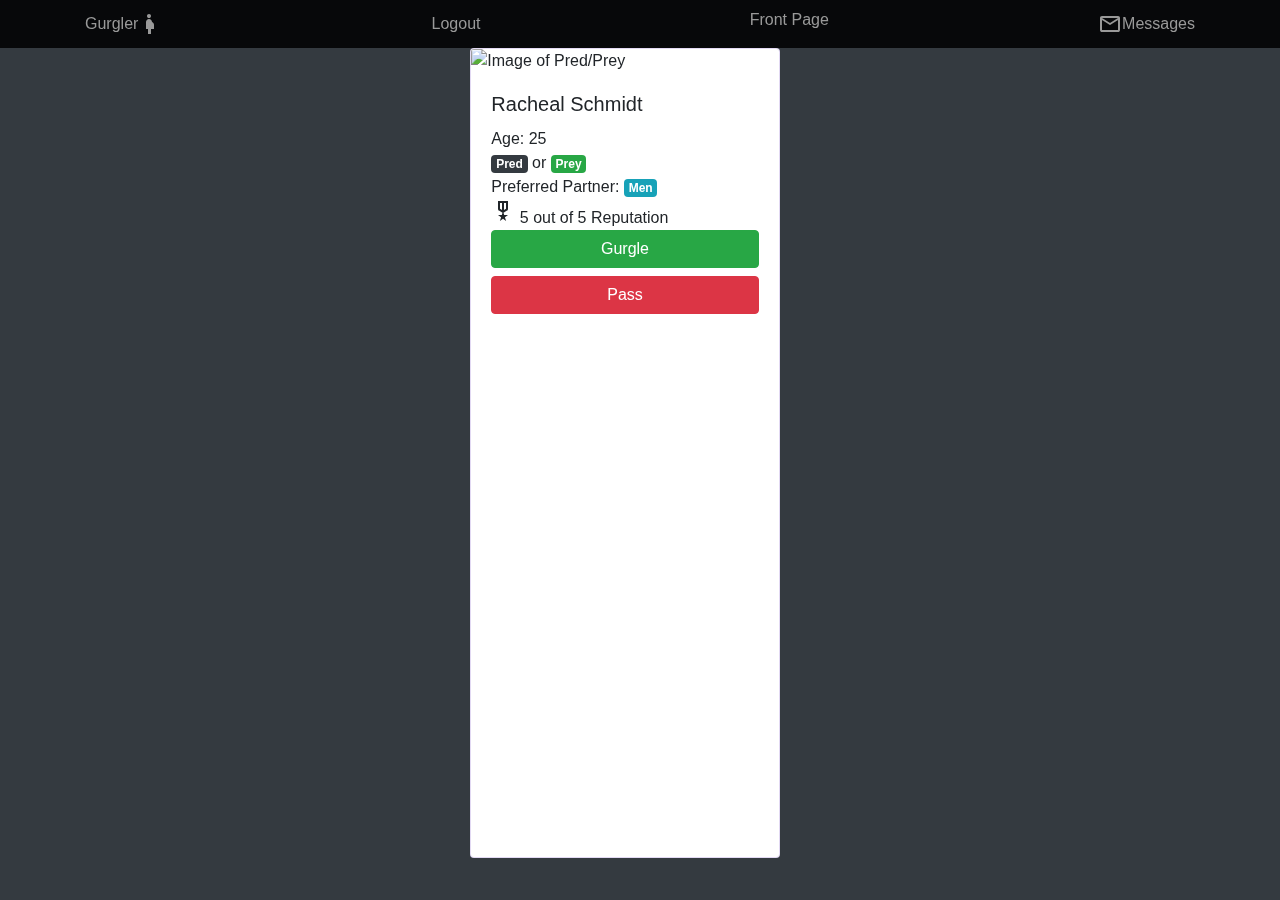
==== home.html @ 270fd13c "Add files via upload" ====
<!doctype html>
<html lang="en">
  <head>
    <meta charset="utf-8">
    <meta name="viewport" content="width=device-width, initial-scale=1, shrink-to-fit=no">
    <meta name="description" content="">
    <meta name="author" content="Gurgler Inc">

    <title>Gurgler</title>
    <link href="https://cdn.jsdelivr.net/npm/bootstrap@5.3.2/dist/css/bootstrap.min.css" rel="stylesheet" integrity="sha384-T3c6CoIi6uLrA9TneNEoa7RxnatzjcDSCmG1MXxSR1GAsXEV/Dwwykc2MPK8M2HN" crossorigin="anonymous">
    <script src="https://cdn.jsdelivr.net/npm/bootstrap@5.3.2/dist/js/bootstrap.bundle.min.js" integrity="sha384-C6RzsynM9kWDrMNeT87bh95OGNyZPhcTNXj1NW7RuBCsyN/o0jlpcV8Qyq46cDfL" crossorigin="anonymous"></script>
    <link rel="stylesheet" href="https://fonts.googleapis.com/css2?family=Material+Symbols+Outlined:opsz,wght,FILL,GRAD@24,400,0,0" />
    <link rel="stylesheet" href="home.css">
    <!-- Custom styles for this template -->
    <link href="product.css" rel="stylesheet">
    <link href="main.css" rel="stylesheet">
    <script src="people.js"></script>
    <script defer src="home.js"></script>
  </head>
  <svg xmlns="http://www.w3.org/2000/svg" class="d-none">
    <symbol id="bootstrap" viewBox="0 0 118 94">
      <title>Bootstrap</title>
      <path fill-rule="evenodd" clip-rule="evenodd" d="M24.509 0c-6.733 0-11.715 5.893-11.492 12.284.214 6.14-.064 14.092-2.066 20.577C8.943 39.365 5.547 43.485 0 44.014v5.972c5.547.529 8.943 4.649 10.951 11.153 2.002 6.485 2.28 14.437 2.066 20.577C12.794 88.106 17.776 94 24.51 94H93.5c6.733 0 11.714-5.893 11.491-12.284-.214-6.14.064-14.092 2.066-20.577 2.009-6.504 5.396-10.624 10.943-11.153v-5.972c-5.547-.529-8.934-4.649-10.943-11.153-2.002-6.484-2.28-14.437-2.066-20.577C105.214 5.894 100.233 0 93.5 0H24.508zM80 57.863C80 66.663 73.436 72 62.543 72H44a2 2 0 01-2-2V24a2 2 0 012-2h18.437c9.083 0 15.044 4.92 15.044 12.474 0 5.302-4.01 10.049-9.119 10.88v.277C75.317 46.394 80 51.21 80 57.863zM60.521 28.34H49.948v14.934h8.905c6.884 0 10.68-2.772 10.68-7.727 0-4.643-3.264-7.207-9.012-7.207zM49.948 49.2v16.458H60.91c7.167 0 10.964-2.876 10.964-8.281 0-5.406-3.903-8.178-11.425-8.178H49.948z"></path>
    </symbol>
    <symbol id="home" viewBox="0 0 16 16">
      <path d="M8.354 1.146a.5.5 0 0 0-.708 0l-6 6A.5.5 0 0 0 1.5 7.5v7a.5.5 0 0 0 .5.5h4.5a.5.5 0 0 0 .5-.5v-4h2v4a.5.5 0 0 0 .5.5H14a.5.5 0 0 0 .5-.5v-7a.5.5 0 0 0-.146-.354L13 5.793V2.5a.5.5 0 0 0-.5-.5h-1a.5.5 0 0 0-.5.5v1.293L8.354 1.146zM2.5 14V7.707l5.5-5.5 5.5 5.5V14H10v-4a.5.5 0 0 0-.5-.5h-3a.5.5 0 0 0-.5.5v4H2.5z"></path>
    </symbol>
    <symbol id="speedometer2" viewBox="0 0 16 16">
      <path d="M8 4a.5.5 0 0 1 .5.5V6a.5.5 0 0 1-1 0V4.5A.5.5 0 0 1 8 4zM3.732 5.732a.5.5 0 0 1 .707 0l.915.914a.5.5 0 1 1-.708.708l-.914-.915a.5.5 0 0 1 0-.707zM2 10a.5.5 0 0 1 .5-.5h1.586a.5.5 0 0 1 0 1H2.5A.5.5 0 0 1 2 10zm9.5 0a.5.5 0 0 1 .5-.5h1.5a.5.5 0 0 1 0 1H12a.5.5 0 0 1-.5-.5zm.754-4.246a.389.389 0 0 0-.527-.02L7.547 9.31a.91.91 0 1 0 1.302 1.258l3.434-4.297a.389.389 0 0 0-.029-.518z"></path>
      <path fill-rule="evenodd" d="M0 10a8 8 0 1 1 15.547 2.661c-.442 1.253-1.845 1.602-2.932 1.25C11.309 13.488 9.475 13 8 13c-1.474 0-3.31.488-4.615.911-1.087.352-2.49.003-2.932-1.25A7.988 7.988 0 0 1 0 10zm8-7a7 7 0 0 0-6.603 9.329c.203.575.923.876 1.68.63C4.397 12.533 6.358 12 8 12s3.604.532 4.923.96c.757.245 1.477-.056 1.68-.631A7 7 0 0 0 8 3z"></path>
    </symbol>
    <symbol id="table" viewBox="0 0 16 16">
      <path d="M0 2a2 2 0 0 1 2-2h12a2 2 0 0 1 2 2v12a2 2 0 0 1-2 2H2a2 2 0 0 1-2-2V2zm15 2h-4v3h4V4zm0 4h-4v3h4V8zm0 4h-4v3h3a1 1 0 0 0 1-1v-2zm-5 3v-3H6v3h4zm-5 0v-3H1v2a1 1 0 0 0 1 1h3zm-4-4h4V8H1v3zm0-4h4V4H1v3zm5-3v3h4V4H6zm4 4H6v3h4V8z"></path>
    </symbol>
    <symbol id="people-circle" viewBox="0 0 16 16">
      <path d="M11 6a3 3 0 1 1-6 0 3 3 0 0 1 6 0z"></path>
      <path fill-rule="evenodd" d="M0 8a8 8 0 1 1 16 0A8 8 0 0 1 0 8zm8-7a7 7 0 0 0-5.468 11.37C3.242 11.226 4.805 10 8 10s4.757 1.225 5.468 2.37A7 7 0 0 0 8 1z"></path>
    </symbol>
    <symbol id="grid" viewBox="0 0 16 16">
      <path d="M1 2.5A1.5 1.5 0 0 1 2.5 1h3A1.5 1.5 0 0 1 7 2.5v3A1.5 1.5 0 0 1 5.5 7h-3A1.5 1.5 0 0 1 1 5.5v-3zM2.5 2a.5.5 0 0 0-.5.5v3a.5.5 0 0 0 .5.5h3a.5.5 0 0 0 .5-.5v-3a.5.5 0 0 0-.5-.5h-3zm6.5.5A1.5 1.5 0 0 1 10.5 1h3A1.5 1.5 0 0 1 15 2.5v3A1.5 1.5 0 0 1 13.5 7h-3A1.5 1.5 0 0 1 9 5.5v-3zm1.5-.5a.5.5 0 0 0-.5.5v3a.5.5 0 0 0 .5.5h3a.5.5 0 0 0 .5-.5v-3a.5.5 0 0 0-.5-.5h-3zM1 10.5A1.5 1.5 0 0 1 2.5 9h3A1.5 1.5 0 0 1 7 10.5v3A1.5 1.5 0 0 1 5.5 15h-3A1.5 1.5 0 0 1 1 13.5v-3zm1.5-.5a.5.5 0 0 0-.5.5v3a.5.5 0 0 0 .5.5h3a.5.5 0 0 0 .5-.5v-3a.5.5 0 0 0-.5-.5h-3zm6.5.5A1.5 1.5 0 0 1 10.5 9h3a1.5 1.5 0 0 1 1.5 1.5v3a1.5 1.5 0 0 1-1.5 1.5h-3A1.5 1.5 0 0 1 9 13.5v-3zm1.5-.5a.5.5 0 0 0-.5.5v3a.5.5 0 0 0 .5.5h3a.5.5 0 0 0 .5-.5v-3a.5.5 0 0 0-.5-.5h-3z"></path>
    </symbol>
  </svg>
  <body class="bg-dark" style="margin: 0; height: 100%; width: 100%; overflow-x: hidden;">
    <nav class="site-header sticky-top py-1">
      <div class="container d-flex flex-row justify-content-between" style="width: 100vw;">
        <a class="text-decoration-none py-1 d-flex align-items-center" href="#" style="width: min-content;">
          Gurgler <span class="material-symbols-outlined">pregnancy</span>
        </a>
        <a class="py-2 d-none d-md-inline-block" href="login.html">Logout</a>
        <a class="py-1 d-none d-md-inline-block" href="index.html">Front Page</a>
        <a class="text-decoration-none py-2 d-flex align-items-center" href="messages.html" style="width: min-content;"><span class="material-symbols-outlined">mail</span> Messages</a>
      </div>
    </nav>

    <div class="d-lg-grid" style="height: max-content">
      <div class="row col-md col-lg">
        <div class="col bg-dark justify-content-center d-none d-md-block"></div>
        <div class="col container-fluid d-flex justify-content-center">
          <div id="mainCard" class="card" style="width: 80%; height: 90vh;">
              <img id="image" src="https://media.istockphoto.com/id/483749470/photo/pregnant-woman-with-insomnia.jpg?s=612x612&w=0&k=20&c=2-FTlB62qfLJif8S9AsD8y-8cv0eo_nYa_rXqhDk6YU=" class="card-img-top" alt="Image of Pred/Prey">
              <div class="card-body">
                <h5 class="card-title" id="name">Racheal Schmidt</h5>
                <p class="m-0 card-text align-items-center" id="age">Age: 25</p>
                <p class="m-0" id="PredvsPrey"><span class="badge bg-gradient bg-dark border-1 border-dark-subtle">Pred</span> or <span class="badge bg-gradient bg-success border-1 border-black">Prey</span></p>
                <p class="m-0" id="prefferedPartner">Preferred Partner: <span class="badge bg-gradient bg-info border-1 border-black">Men</span></p>
                <p class="m-0" id="Reputation"><span class="material-symbols-outlined">military_tech</span> 5 out of 5 Reputation</p>
                
                <div class="d-flex flex-column">
                  <button id="gurgle" class="btn btn-success mb-2">Gurgle</button>
                  <button id="pass" class="btn btn-danger">Pass</button>
                </div>
              </div>
            </div>
      </div>
      <div class="col bg-dark justify-content-center d-none d-md-block"></div>
      </div>
      </div>
</body>
<script>
</script>
</html>
---- home.css ----
body {
    width: 100vw;
    height: 100vh;
    overflow-x: hidden;
    overflow-y: hidden;
}
.animated{
    z-index: 100;
    position: relative;
    animation-name: swipeLeft;
    animation-duration: 500ms;
    animation-timing-function: ease-in-out;
    animation-fill-mode: forwards;
}

@keyframes swipeLeft {
    0% {left: 0%; top: 0%; opacity: 1;}
    100% {left: 100%; top: 100%; opacity: 0;}
}

@keyframes swipeRight {
    0% {right: 0%; top: 0%; opacity: 1;}
    100% {right: 100%; top: 100%; opacity: 0;}
}

.animatedPass{
    z-index: 100;
    position: relative;
    animation-name: swipeRight;
    animation-duration: 2000ms;
    animation-timing-function: ease-in-out;
    animation-fill-mode: forwards;
}
---- product.css ----
.container {
    max-width: 960px;
  }
  
  /*
   * Custom translucent site header
   */
  
  .site-header {
    background-color: rgba(0, 0, 0, .85);
    -webkit-backdrop-filter: saturate(180%) blur(20px);
    backdrop-filter: saturate(180%) blur(20px);
  }
  .site-header a {
    color: #999;
    transition: ease-in-out color .15s;
  }
  .site-header a:hover {
    color: #fff;
    text-decoration: none;
  }
  
  /*
   * Dummy devices (replace them with your own or something else entirely!)
   */
  
  .product-device {
    position: absolute;
    right: 10%;
    bottom: -30%;
    width: 300px;
    height: 540px;
    background-color: #333;
    border-radius: 21px;
    -webkit-transform: rotate(30deg);
    transform: rotate(30deg);
  }
  
  .product-device::before {
    position: absolute;
    top: 10%;
    right: 10px;
    bottom: 10%;
    left: 10px;
    content: "";
    background-color: rgba(255, 255, 255, .1);
    border-radius: 5px;
  }
  
  .product-device-2 {
    top: -25%;
    right: auto;
    bottom: 0;
    left: 5%;
    background-color: #e5e5e5;
  }
  
  
  /*
   * Extra utilities
   */
  
  .border-top { border-top: 1px solid #e5e5e5; }
  .border-bottom { border-bottom: 1px solid #e5e5e5; }
  
  .box-shadow { box-shadow: 0 .25rem .75rem rgba(0, 0, 0, .05); }
  
  .flex-equal > * {
    -ms-flex: 1;
    -webkit-box-flex: 1;
    flex: 1;
  }
  @media (min-width: 768px) {
    .flex-md-equal > * {
      -ms-flex: 1;
      -webkit-box-flex: 1;
      flex: 1;
    }
  }
  
  .overflow-hidden { overflow: hidden; }
---- main.css ----
@media print {*,*::before,*::after {text-shadow: none !important;box-shadow: none !important; }a,a:visited {text-decoration: underline; }abbr[title]::after {content: " (" attr(title) ")"; }pre {white-space: pre-wrap !important; }pre,blockquote {border: 1px solid #999;page-break-inside: avoid; }thead {display: table-header-group; }tr,img {page-break-inside: avoid; }p,h2,h3 {orphans: 3;widows: 3; }h2,h3 {page-break-after: avoid; }.navbar {display: none; }.badge {border: 1px solid #000; }.table {border-collapse: collapse !important; }.table td,.table th {background-color: #fff !important; }.table-bordered th,.table-bordered td {border: 1px solid #ddd !important; } }html {box-sizing: border-box;font-family: sans-serif;line-height: 1.15;-webkit-text-size-adjust: 100%;-ms-text-size-adjust: 100%;-ms-overflow-style: scrollbar;-webkit-tap-highlight-color: transparent; }*,*::before,*::after {box-sizing: inherit; }@-ms-viewport {width: device-width; }article, aside, dialog, figcaption, figure, footer, header, hgroup, main, nav, section {display: block; }body {margin: 0;font-family: -apple-system, BlinkMacSystemFont, "Segoe UI", Roboto, "Helvetica Neue", Arial, sans-serif;font-size: 1rem;font-weight: normal;line-height: 1.5;color: #212529;background-color: rgba(111, 66, 193, 0.05); }[tabindex="-1"]:focus {outline: none !important; }hr {box-sizing: content-box;height: 0;overflow: visible; }h1, h2, h3, h4, h5, h6 {margin-top: 0;margin-bottom: .5rem; }p {margin-top: 0;margin-bottom: 1rem; }abbr[title],abbr[data-original-title] {text-decoration: underline;text-decoration: underline dotted;cursor: help;border-bottom: 0; }address {margin-bottom: 1rem;font-style: normal;line-height: inherit; }ol,ul,dl {margin-top: 0;margin-bottom: 1rem; }ol ol,ul ul,ol ul,ul ol {margin-bottom: 0; }dt {font-weight: bold; }dd {margin-bottom: .5rem;margin-left: 0; }blockquote {margin: 0 0 1rem; }dfn {font-style: italic; }b,strong {font-weight: bolder; }small {font-size: 80%; }sub,sup {position: relative;font-size: 75%;line-height: 0;vertical-align: baseline; }sub {bottom: -.25em; }sup {top: -.5em; }a {color: #960ceb;text-decoration: none;background-color: transparent;-webkit-text-decoration-skip: objects; }a:hover {color: #6808a2;text-decoration: underline; }a:not([href]):not([tabindex]) {color: inherit;text-decoration: none; }a:not([href]):not([tabindex]):focus, a:not([href]):not([tabindex]):hover {color: inherit;text-decoration: none; }a:not([href]):not([tabindex]):focus {outline: 0; }pre,code,kbd,samp {font-family: monospace, monospace;font-size: 1em; }pre {margin-top: 0;margin-bottom: 1rem;overflow: auto; }figure {margin: 0 0 1rem; }img {vertical-align: middle;border-style: none; }svg:not(:root) {overflow: hidden; }a,area,button,[role="button"],input,label,select,summary,textarea {touch-action: manipulation; }table {border-collapse: collapse; }caption {padding-top: 0.75rem;padding-bottom: 0.75rem;color: #868e96;text-align: left;caption-side: bottom; }th {text-align: left; }label {display: inline-block;margin-bottom: .5rem; }button:focus {outline: 1px dotted;outline: 5px auto -webkit-focus-ring-color; }input,button,select,optgroup,textarea {margin: 0;font-family: inherit;font-size: inherit;line-height: inherit; }button,input {overflow: visible; }button,select {text-transform: none; }button,html [type="button"],[type="reset"],[type="submit"] {-webkit-appearance: button; }button::-moz-focus-inner,[type="button"]::-moz-focus-inner,[type="reset"]::-moz-focus-inner,[type="submit"]::-moz-focus-inner {padding: 0;border-style: none; }input[type="radio"],input[type="checkbox"] {box-sizing: border-box;padding: 0; }input[type="date"],input[type="time"],input[type="datetime-local"],input[type="month"] {-webkit-appearance: listbox; }textarea {overflow: auto;resize: vertical; }fieldset {min-width: 0;padding: 0;margin: 0;border: 0; }legend {display: block;width: 100%;max-width: 100%;padding: 0;margin-bottom: .5rem;font-size: 1.5rem;line-height: inherit;color: inherit;white-space: normal; }progress {vertical-align: baseline; }[type="number"]::-webkit-inner-spin-button,[type="number"]::-webkit-outer-spin-button {height: auto; }[type="search"] {outline-offset: -2px;-webkit-appearance: none; }[type="search"]::-webkit-search-cancel-button,[type="search"]::-webkit-search-decoration {-webkit-appearance: none; }::-webkit-file-upload-button {font: inherit;-webkit-appearance: button; }output {display: inline-block; }summary {display: list-item; }template {display: none; }[hidden] {display: none !important; }h1, h2, h3, h4, h5, h6,.h1, .h2, .h3, .h4, .h5, .h6 {margin-bottom: 0.5rem;font-family: inherit;font-weight: 500;line-height: 1.1;color: inherit; }h1, .h1 {font-size: 2.5rem; }h2, .h2 {font-size: 2rem; }h3, .h3 {font-size: 1.75rem; }h4, .h4 {font-size: 1.5rem; }h5, .h5 {font-size: 1.25rem; }h6, .h6 {font-size: 1rem; }.lead {font-size: 1.25rem;font-weight: 300; }.display-1 {font-size: 6rem;font-weight: 300;line-height: 1.1; }.display-2 {font-size: 5.5rem;font-weight: 300;line-height: 1.1; }.display-3 {font-size: 4.5rem;font-weight: 300;line-height: 1.1; }.display-4 {font-size: 3.5rem;font-weight: 300;line-height: 1.1; }hr {margin-top: 1rem;margin-bottom: 1rem;border: 0;border-top: 1px solid rgba(0, 0, 0, 0.1); }small,.small {font-size: 80%;font-weight: normal; }mark,.mark {padding: 0.2em;background-color: #fcf8e3; }.list-unstyled {padding-left: 0;list-style: none; }.list-inline {padding-left: 0;list-style: none; }.list-inline-item {display: inline-block; }.list-inline-item:not(:last-child) {margin-right: 5px; }.initialism {font-size: 90%;text-transform: uppercase; }.blockquote {margin-bottom: 1rem;font-size: 1.25rem; }.blockquote-footer {display: block;font-size: 80%;color: #868e96; }.blockquote-footer::before {content: "\2014 \00A0"; }.img-fluid {max-width: 100%;height: auto; }.img-thumbnail {padding: 0.25rem;background-color: rgba(111, 66, 193, 0.05);border: 1px solid #ddd;border-radius: 0.25rem;transition: all 0.2s ease-in-out;max-width: 100%;height: auto; }.figure {display: inline-block; }.figure-img {margin-bottom: 0.5rem;line-height: 1; }.figure-caption {font-size: 90%;color: #868e96; }code,kbd,pre,samp {font-family: Menlo, Monaco, Consolas, "Liberation Mono", "Courier New", monospace; }code {padding: 0.2rem 0.4rem;font-size: 90%;color: #bd4147;background-color: #f8f9fa;border-radius: 0.25rem; }a > code {padding: 0;color: inherit;background-color: inherit; }kbd {padding: 0.2rem 0.4rem;font-size: 90%;color: #fff;background-color: #212529;border-radius: 0.2rem; }kbd kbd {padding: 0;font-size: 100%;font-weight: bold; }pre {display: block;margin-top: 0;margin-bottom: 1rem;font-size: 90%;color: #212529; }pre code {padding: 0;font-size: inherit;color: inherit;background-color: transparent;border-radius: 0; }.pre-scrollable {max-height: 340px;overflow-y: scroll; }.container {margin-right: auto;margin-left: auto;padding-right: 15px;padding-left: 15px;width: 100%; }@media (min-width: 576px) {.container {max-width: 540px; } }@media (min-width: 768px) {.container {max-width: 720px; } }@media (min-width: 992px) {.container {max-width: 960px; } }@media (min-width: 1200px) {.container {max-width: 1140px; } }.container-fluid {width: 100%;margin-right: auto;margin-left: auto;padding-right: 15px;padding-left: 15px;width: 100%; }.row {display: flex;flex-wrap: wrap;margin-right: -15px;margin-left: -15px; }.no-gutters {margin-right: 0;margin-left: 0; }.no-gutters > .col,.no-gutters > [class*="col-"] {padding-right: 0;padding-left: 0; }.col-1, .col-2, .col-3, .col-4, .col-5, .col-6, .col-7, .col-8, .col-9, .col-10, .col-11, .col-12, .col,.col-auto, .col-sm-1, .col-sm-2, .col-sm-3, .col-sm-4, .col-sm-5, .col-sm-6, .col-sm-7, .col-sm-8, .col-sm-9, .col-sm-10, .col-sm-11, .col-sm-12, .col-sm,.col-sm-auto, .col-md-1, .col-md-2, .col-md-3, .col-md-4, .col-md-5, .col-md-6, .col-md-7, .col-md-8, .col-md-9, .col-md-10, .col-md-11, .col-md-12, .col-md,.col-md-auto, .col-lg-1, .col-lg-2, .col-lg-3, .col-lg-4, .col-lg-5, .col-lg-6, .col-lg-7, .col-lg-8, .col-lg-9, .col-lg-10, .col-lg-11, .col-lg-12, .col-lg,.col-lg-auto, .col-xl-1, .col-xl-2, .col-xl-3, .col-xl-4, .col-xl-5, .col-xl-6, .col-xl-7, .col-xl-8, .col-xl-9, .col-xl-10, .col-xl-11, .col-xl-12, .col-xl,.col-xl-auto {position: relative;width: 100%;min-height: 1px;padding-right: 15px;padding-left: 15px; }.col {flex-basis: 0;flex-grow: 1;max-width: 100%; }.col-auto {flex: 0 0 auto;width: auto;max-width: none; }.col-1 {flex: 0 0 8.33333%;max-width: 8.33333%; }.col-2 {flex: 0 0 16.66667%;max-width: 16.66667%; }.col-3 {flex: 0 0 25%;max-width: 25%; }.col-4 {flex: 0 0 33.33333%;max-width: 33.33333%; }.col-5 {flex: 0 0 41.66667%;max-width: 41.66667%; }.col-6 {flex: 0 0 50%;max-width: 50%; }.col-7 {flex: 0 0 58.33333%;max-width: 58.33333%; }.col-8 {flex: 0 0 66.66667%;max-width: 66.66667%; }.col-9 {flex: 0 0 75%;max-width: 75%; }.col-10 {flex: 0 0 83.33333%;max-width: 83.33333%; }.col-11 {flex: 0 0 91.66667%;max-width: 91.66667%; }.col-12 {flex: 0 0 100%;max-width: 100%; }.order-1 {order: 1; }.order-2 {order: 2; }.order-3 {order: 3; }.order-4 {order: 4; }.order-5 {order: 5; }.order-6 {order: 6; }.order-7 {order: 7; }.order-8 {order: 8; }.order-9 {order: 9; }.order-10 {order: 10; }.order-11 {order: 11; }.order-12 {order: 12; }@media (min-width: 576px) {.col-sm {flex-basis: 0;flex-grow: 1;max-width: 100%; }.col-sm-auto {flex: 0 0 auto;width: auto;max-width: none; }.col-sm-1 {flex: 0 0 8.33333%;max-width: 8.33333%; }.col-sm-2 {flex: 0 0 16.66667%;max-width: 16.66667%; }.col-sm-3 {flex: 0 0 25%;max-width: 25%; }.col-sm-4 {flex: 0 0 33.33333%;max-width: 33.33333%; }.col-sm-5 {flex: 0 0 41.66667%;max-width: 41.66667%; }.col-sm-6 {flex: 0 0 50%;max-width: 50%; }.col-sm-7 {flex: 0 0 58.33333%;max-width: 58.33333%; }.col-sm-8 {flex: 0 0 66.66667%;max-width: 66.66667%; }.col-sm-9 {flex: 0 0 75%;max-width: 75%; }.col-sm-10 {flex: 0 0 83.33333%;max-width: 83.33333%; }.col-sm-11 {flex: 0 0 91.66667%;max-width: 91.66667%; }.col-sm-12 {flex: 0 0 100%;max-width: 100%; }.order-sm-1 {order: 1; }.order-sm-2 {order: 2; }.order-sm-3 {order: 3; }.order-sm-4 {order: 4; }.order-sm-5 {order: 5; }.order-sm-6 {order: 6; }.order-sm-7 {order: 7; }.order-sm-8 {order: 8; }.order-sm-9 {order: 9; }.order-sm-10 {order: 10; }.order-sm-11 {order: 11; }.order-sm-12 {order: 12; } }@media (min-width: 768px) {.col-md {flex-basis: 0;flex-grow: 1;max-width: 100%; }.col-md-auto {flex: 0 0 auto;width: auto;max-width: none; }.col-md-1 {flex: 0 0 8.33333%;max-width: 8.33333%; }.col-md-2 {flex: 0 0 16.66667%;max-width: 16.66667%; }.col-md-3 {flex: 0 0 25%;max-width: 25%; }.col-md-4 {flex: 0 0 33.33333%;max-width: 33.33333%; }.col-md-5 {flex: 0 0 41.66667%;max-width: 41.66667%; }.col-md-6 {flex: 0 0 50%;max-width: 50%; }.col-md-7 {flex: 0 0 58.33333%;max-width: 58.33333%; }.col-md-8 {flex: 0 0 66.66667%;max-width: 66.66667%; }.col-md-9 {flex: 0 0 75%;max-width: 75%; }.col-md-10 {flex: 0 0 83.33333%;max-width: 83.33333%; }.col-md-11 {flex: 0 0 91.66667%;max-width: 91.66667%; }.col-md-12 {flex: 0 0 100%;max-width: 100%; }.order-md-1 {order: 1; }.order-md-2 {order: 2; }.order-md-3 {order: 3; }.order-md-4 {order: 4; }.order-md-5 {order: 5; }.order-md-6 {order: 6; }.order-md-7 {order: 7; }.order-md-8 {order: 8; }.order-md-9 {order: 9; }.order-md-10 {order: 10; }.order-md-11 {order: 11; }.order-md-12 {order: 12; } }@media (min-width: 992px) {.col-lg {flex-basis: 0;flex-grow: 1;max-width: 100%; }.col-lg-auto {flex: 0 0 auto;width: auto;max-width: none; }.col-lg-1 {flex: 0 0 8.33333%;max-width: 8.33333%; }.col-lg-2 {flex: 0 0 16.66667%;max-width: 16.66667%; }.col-lg-3 {flex: 0 0 25%;max-width: 25%; }.col-lg-4 {flex: 0 0 33.33333%;max-width: 33.33333%; }.col-lg-5 {flex: 0 0 41.66667%;max-width: 41.66667%; }.col-lg-6 {flex: 0 0 50%;max-width: 50%; }.col-lg-7 {flex: 0 0 58.33333%;max-width: 58.33333%; }.col-lg-8 {flex: 0 0 66.66667%;max-width: 66.66667%; }.col-lg-9 {flex: 0 0 75%;max-width: 75%; }.col-lg-10 {flex: 0 0 83.33333%;max-width: 83.33333%; }.col-lg-11 {flex: 0 0 91.66667%;max-width: 91.66667%; }.col-lg-12 {flex: 0 0 100%;max-width: 100%; }.order-lg-1 {order: 1; }.order-lg-2 {order: 2; }.order-lg-3 {order: 3; }.order-lg-4 {order: 4; }.order-lg-5 {order: 5; }.order-lg-6 {order: 6; }.order-lg-7 {order: 7; }.order-lg-8 {order: 8; }.order-lg-9 {order: 9; }.order-lg-10 {order: 10; }.order-lg-11 {order: 11; }.order-lg-12 {order: 12; } }@media (min-width: 1200px) {.col-xl {flex-basis: 0;flex-grow: 1;max-width: 100%; }.col-xl-auto {flex: 0 0 auto;width: auto;max-width: none; }.col-xl-1 {flex: 0 0 8.33333%;max-width: 8.33333%; }.col-xl-2 {flex: 0 0 16.66667%;max-width: 16.66667%; }.col-xl-3 {flex: 0 0 25%;max-width: 25%; }.col-xl-4 {flex: 0 0 33.33333%;max-width: 33.33333%; }.col-xl-5 {flex: 0 0 41.66667%;max-width: 41.66667%; }.col-xl-6 {flex: 0 0 50%;max-width: 50%; }.col-xl-7 {flex: 0 0 58.33333%;max-width: 58.33333%; }.col-xl-8 {flex: 0 0 66.66667%;max-width: 66.66667%; }.col-xl-9 {flex: 0 0 75%;max-width: 75%; }.col-xl-10 {flex: 0 0 83.33333%;max-width: 83.33333%; }.col-xl-11 {flex: 0 0 91.66667%;max-width: 91.66667%; }.col-xl-12 {flex: 0 0 100%;max-width: 100%; }.order-xl-1 {order: 1; }.order-xl-2 {order: 2; }.order-xl-3 {order: 3; }.order-xl-4 {order: 4; }.order-xl-5 {order: 5; }.order-xl-6 {order: 6; }.order-xl-7 {order: 7; }.order-xl-8 {order: 8; }.order-xl-9 {order: 9; }.order-xl-10 {order: 10; }.order-xl-11 {order: 11; }.order-xl-12 {order: 12; } }.table {width: 100%;max-width: 100%;margin-bottom: 1rem;background-color: transparent; }.table th,.table td {padding: 0.75rem;vertical-align: top;border-top: 1px solid #e9ecef; }.table thead th {vertical-align: bottom;border-bottom: 2px solid #e9ecef; }.table tbody + tbody {border-top: 2px solid #e9ecef; }.table .table {background-color: rgba(111, 66, 193, 0.05); }.table-sm th,.table-sm td {padding: 0.3rem; }.table-bordered {border: 1px solid #e9ecef; }.table-bordered th,.table-bordered td {border: 1px solid #e9ecef; }.table-bordered thead th,.table-bordered thead td {border-bottom-width: 2px; }.table-striped tbody tr:nth-of-type(odd) {background-color: rgba(0, 0, 0, 0.05); }.table-hover tbody tr:hover {background-color: rgba(0, 0, 0, 0.075); }.table-primary,.table-primary > th,.table-primary > td {background-color: #f5e7fd; }.table-hover .table-primary:hover {background-color: #ebcffb; }.table-hover .table-primary:hover > td,.table-hover .table-primary:hover > th {background-color: #ebcffb; }.table-secondary,.table-secondary > th,.table-secondary > td {background-color: #e6e7f6; }.table-hover .table-secondary:hover {background-color: #d3d5ef; }.table-hover .table-secondary:hover > td,.table-hover .table-secondary:hover > th {background-color: #d3d5ef; }.table-success,.table-success > th,.table-success > td {background-color: #eaf6ec; }.table-hover .table-success:hover {background-color: #d8eedc; }.table-hover .table-success:hover > td,.table-hover .table-success:hover > th {background-color: #d8eedc; }.table-info,.table-info > th,.table-info > td {background-color: #e8f6f8; }.table-hover .table-info:hover {background-color: #d4eef2; }.table-hover .table-info:hover > td,.table-hover .table-info:hover > th {background-color: #d4eef2; }.table-warning,.table-warning > th,.table-warning > td {background-color: #fff9e6; }.table-hover .table-warning:hover {background-color: #fff3cd; }.table-hover .table-warning:hover > td,.table-hover .table-warning:hover > th {background-color: #fff3cd; }.table-danger,.table-danger > th,.table-danger > td {background-color: #fcebec; }.table-hover .table-danger:hover {background-color: #f9d5d7; }.table-hover .table-danger:hover > td,.table-hover .table-danger:hover > th {background-color: #f9d5d7; }.table-light,.table-light > th,.table-light > td {background-color: #fefeff; }.table-hover .table-light:hover {background-color: #e5e5ff; }.table-hover .table-light:hover > td,.table-hover .table-light:hover > th {background-color: #e5e5ff; }.table-dark,.table-dark > th,.table-dark > td {background-color: #ebebec; }.table-hover .table-dark:hover {background-color: #dedee0; }.table-hover .table-dark:hover > td,.table-hover .table-dark:hover > th {background-color: #dedee0; }.table-active,.table-active > th,.table-active > td {background-color: rgba(0, 0, 0, 0.075); }.table-hover .table-active:hover {background-color: rgba(0, 0, 0, 0.075); }.table-hover .table-active:hover > td,.table-hover .table-active:hover > th {background-color: rgba(0, 0, 0, 0.075); }.thead-inverse th {color: rgba(111, 66, 193, 0.05);background-color: #212529; }.thead-default th {color: #495057;background-color: #e9ecef; }.table-inverse {color: rgba(111, 66, 193, 0.05);background-color: #212529; }.table-inverse th,.table-inverse td,.table-inverse thead th {border-color: #32383e; }.table-inverse.table-bordered {border: 0; }.table-inverse.table-striped tbody tr:nth-of-type(odd) {background-color: rgba(255, 255, 255, 0.05); }.table-inverse.table-hover tbody tr:hover {background-color: rgba(255, 255, 255, 0.075); }@media (max-width: 991px) {.table-responsive {display: block;width: 100%;overflow-x: auto;-ms-overflow-style: -ms-autohiding-scrollbar; }.table-responsive.table-bordered {border: 0; } }.form-control {display: block;width: 100%;padding: 0.5rem 0.75rem;font-size: 1rem;line-height: 1.25;color: #495057;background-color: #fff;background-image: none;background-clip: padding-box;border: 1px solid rgba(0, 0, 0, 0.15);border-radius: 0.25rem;transition: border-color ease-in-out 0.15s, box-shadow ease-in-out 0.15s; }.form-control::-ms-expand {background-color: transparent;border: 0; }.form-control:focus {color: #495057;background-color: #fff;border-color: #ca7ef8;outline: none; }.form-control::placeholder {color: #868e96;opacity: 1; }.form-control:disabled, .form-control[readonly] {background-color: #e9ecef;opacity: 1; }select.form-control:not([size]):not([multiple]) {height: calc(2.25rem + 2px); }select.form-control:focus::-ms-value {color: #495057;background-color: #fff; }.form-control-file,.form-control-range {display: block; }.col-form-label {padding-top: calc(0.5rem - 1px * 2);padding-bottom: calc(0.5rem - 1px * 2);margin-bottom: 0; }.col-form-label-lg {padding-top: calc(0.5rem - 1px * 2);padding-bottom: calc(0.5rem - 1px * 2);font-size: 1.25rem; }.col-form-label-sm {padding-top: calc(0.25rem - 1px * 2);padding-bottom: calc(0.25rem - 1px * 2);font-size: 0.875rem; }.col-form-legend {padding-top: 0.5rem;padding-bottom: 0.5rem;margin-bottom: 0;font-size: 1rem; }.form-control-plaintext {padding-top: 0.5rem;padding-bottom: 0.5rem;margin-bottom: 0;line-height: 1.25;border: solid transparent;border-width: 1px 0; }.form-control-plaintext.form-control-sm, .input-group-sm > .form-control-plaintext.form-control,.input-group-sm > .form-control-plaintext.input-group-addon,.input-group-sm > .input-group-btn > .form-control-plaintext.btn, .form-control-plaintext.form-control-lg, .input-group-lg > .form-control-plaintext.form-control,.input-group-lg > .form-control-plaintext.input-group-addon,.input-group-lg > .input-group-btn > .form-control-plaintext.btn {padding-right: 0;padding-left: 0; }.form-control-sm, .input-group-sm > .form-control,.input-group-sm > .input-group-addon,.input-group-sm > .input-group-btn > .btn {padding: 0.25rem 0.5rem;font-size: 0.875rem;line-height: 1.5;border-radius: 0.2rem; }select.form-control-sm:not([size]):not([multiple]), .input-group-sm > select.form-control:not([size]):not([multiple]),.input-group-sm > select.input-group-addon:not([size]):not([multiple]),.input-group-sm > .input-group-btn > select.btn:not([size]):not([multiple]) {height: calc(1.8125rem + 2px); }.form-control-lg, .input-group-lg > .form-control,.input-group-lg > .input-group-addon,.input-group-lg > .input-group-btn > .btn {padding: 0.5rem 1rem;font-size: 1.25rem;line-height: 1.5;border-radius: 0.3rem; }select.form-control-lg:not([size]):not([multiple]), .input-group-lg > select.form-control:not([size]):not([multiple]),.input-group-lg > select.input-group-addon:not([size]):not([multiple]),.input-group-lg > .input-group-btn > select.btn:not([size]):not([multiple]) {height: calc(2.3125rem + 2px); }.form-group {margin-bottom: 1rem; }.form-text {display: block;margin-top: 0.25rem; }.form-row {display: flex;flex-wrap: wrap;margin-right: -5px;margin-left: -5px; }.form-row > .col,.form-row > [class*="col-"] {padding-right: 5px;padding-left: 5px; }.form-check {position: relative;display: block;margin-bottom: 0.5rem; }.form-check.disabled .form-check-label {color: #868e96; }.form-check-label {padding-left: 1.25rem;margin-bottom: 0; }.form-check-input {position: absolute;margin-top: 0.25rem;margin-left: -1.25rem; }.form-check-input:only-child {position: static; }.form-check-inline {display: inline-block; }.form-check-inline .form-check-label {vertical-align: middle; }.form-check-inline + .form-check-inline {margin-left: 0.75rem; }.invalid-feedback {display: none;margin-top: .25rem;font-size: .875rem;color: #dc3545; }.invalid-tooltip {position: absolute;top: 100%;z-index: 5;display: none;width: 250px;padding: .5rem;margin-top: .1rem;font-size: .875rem;line-height: 1;color: #fff;background-color: rgba(220, 53, 69, 0.8);border-radius: .2rem; }.was-validated .form-control:valid, .form-control.is-valid, .was-validated.custom-select:valid,.custom-select.is-valid {border-color: #28a745; }.was-validated .form-control:valid:focus, .form-control.is-valid:focus, .was-validated.custom-select:valid:focus,.custom-select.is-valid:focus {box-shadow: 0 0 0 0.2rem rgba(40, 167, 69, 0.25); }.was-validated .form-control:valid ~ .invalid-feedback,.was-validated .form-control:valid ~ .invalid-tooltip, .form-control.is-valid ~ .invalid-feedback,.form-control.is-valid ~ .invalid-tooltip, .was-validated.custom-select:valid ~ .invalid-feedback,.was-validated.custom-select:valid ~ .invalid-tooltip,.custom-select.is-valid ~ .invalid-feedback,.custom-select.is-valid ~ .invalid-tooltip {display: block; }.was-validated .form-check-input:valid + .form-check-label, .form-check-input.is-valid + .form-check-label {color: #28a745; }.was-validated .custom-control-input:valid ~ .custom-control-indicator, .custom-control-input.is-valid ~ .custom-control-indicator {background-color: rgba(40, 167, 69, 0.25); }.was-validated .custom-control-input:valid ~ .custom-control-description, .custom-control-input.is-valid ~ .custom-control-description {color: #28a745; }.was-validated .custom-file-input:valid ~ .custom-file-control, .custom-file-input.is-valid ~ .custom-file-control {border-color: #28a745; }.was-validated .custom-file-input:valid ~ .custom-file-control::before, .custom-file-input.is-valid ~ .custom-file-control::before {border-color: inherit; }.was-validated .custom-file-input:valid:focus, .custom-file-input.is-valid:focus {box-shadow: 0 0 0 0.2rem rgba(40, 167, 69, 0.25); }.was-validated .form-control:invalid, .form-control.is-invalid, .was-validated.custom-select:invalid,.custom-select.is-invalid {border-color: #dc3545; }.was-validated .form-control:invalid:focus, .form-control.is-invalid:focus, .was-validated.custom-select:invalid:focus,.custom-select.is-invalid:focus {box-shadow: 0 0 0 0.2rem rgba(220, 53, 69, 0.25); }.was-validated .form-control:invalid ~ .invalid-feedback,.was-validated .form-control:invalid ~ .invalid-tooltip, .form-control.is-invalid ~ .invalid-feedback,.form-control.is-invalid ~ .invalid-tooltip, .was-validated.custom-select:invalid ~ .invalid-feedback,.was-validated.custom-select:invalid ~ .invalid-tooltip,.custom-select.is-invalid ~ .invalid-feedback,.custom-select.is-invalid ~ .invalid-tooltip {display: block; }.was-validated .form-check-input:invalid + .form-check-label, .form-check-input.is-invalid + .form-check-label {color: #dc3545; }.was-validated .custom-control-input:invalid ~ .custom-control-indicator, .custom-control-input.is-invalid ~ .custom-control-indicator {background-color: rgba(220, 53, 69, 0.25); }.was-validated .custom-control-input:invalid ~ .custom-control-description, .custom-control-input.is-invalid ~ .custom-control-description {color: #dc3545; }.was-validated .custom-file-input:invalid ~ .custom-file-control, .custom-file-input.is-invalid ~ .custom-file-control {border-color: #dc3545; }.was-validated .custom-file-input:invalid ~ .custom-file-control::before, .custom-file-input.is-invalid ~ .custom-file-control::before {border-color: inherit; }.was-validated .custom-file-input:invalid:focus, .custom-file-input.is-invalid:focus {box-shadow: 0 0 0 0.2rem rgba(220, 53, 69, 0.25); }.form-inline {display: flex;flex-flow: row wrap;align-items: center; }.form-inline .form-check {width: 100%; }@media (min-width: 576px) {.form-inline label {display: flex;align-items: center;justify-content: center;margin-bottom: 0; }.form-inline .form-group {display: flex;flex: 0 0 auto;flex-flow: row wrap;align-items: center;margin-bottom: 0; }.form-inline .form-control {display: inline-block;width: auto;vertical-align: middle; }.form-inline .form-control-plaintext {display: inline-block; }.form-inline .input-group {width: auto; }.form-inline .form-control-label {margin-bottom: 0;vertical-align: middle; }.form-inline .form-check {display: flex;align-items: center;justify-content: center;width: auto;margin-top: 0;margin-bottom: 0; }.form-inline .form-check-label {padding-left: 0; }.form-inline .form-check-input {position: relative;margin-top: 0;margin-right: 0.25rem;margin-left: 0; }.form-inline .custom-control {display: flex;align-items: center;justify-content: center;padding-left: 0; }.form-inline .custom-control-indicator {position: static;display: inline-block;margin-right: 0.25rem;vertical-align: text-bottom; }.form-inline .has-feedback .form-control-feedback {top: 0; } }.btn {display: inline-block;font-weight: normal;text-align: center;white-space: nowrap;vertical-align: middle;user-select: none;border: 1px solid transparent;padding: 0.5rem 0.75rem;font-size: 1rem;line-height: 1.25;border-radius: 0.25rem;transition: all 0.15s ease-in-out; }.btn:focus, .btn:hover {text-decoration: none; }.btn:focus, .btn.focus {outline: 0;box-shadow: 0 0 0 3px rgba(150, 12, 235, 0.25); }.btn.disabled, .btn:disabled {opacity: .65; }.btn:active, .btn.active {background-image: none; }a.btn.disabled,fieldset[disabled] a.btn {pointer-events: none; }.btn-primary {color: #fff;background-color: #960ceb;border-color: #960ceb; }.btn-primary:hover {color: #fff;background-color: #7f0ac7;border-color: #770aba; }.btn-primary:focus, .btn-primary.focus {box-shadow: 0 0 0 3px rgba(150, 12, 235, 0.5); }.btn-primary.disabled, .btn-primary:disabled {background-color: #960ceb;border-color: #960ceb; }.btn-primary:active, .btn-primary.active,.show > .btn-primary.dropdown-toggle {background-color: #7f0ac7;background-image: none;border-color: #770aba; }.btn-secondary {color: #fff;background-color: #0012a0;border-color: #0012a0; }.btn-secondary:hover {color: #fff;background-color: #000e7a;border-color: #000c6d; }.btn-secondary:focus, .btn-secondary.focus {box-shadow: 0 0 0 3px rgba(0, 18, 160, 0.5); }.btn-secondary.disabled, .btn-secondary:disabled {background-color: #0012a0;border-color: #0012a0; }.btn-secondary:active, .btn-secondary.active,.show > .btn-secondary.dropdown-toggle {background-color: #000e7a;background-image: none;border-color: #000c6d; }.btn-success {color: #fff;background-color: #28a745;border-color: #28a745; }.btn-success:hover {color: #fff;background-color: #218838;border-color: #1e7e34; }.btn-success:focus, .btn-success.focus {box-shadow: 0 0 0 3px rgba(40, 167, 69, 0.5); }.btn-success.disabled, .btn-success:disabled {background-color: #28a745;border-color: #28a745; }.btn-success:active, .btn-success.active,.show > .btn-success.dropdown-toggle {background-color: #218838;background-image: none;border-color: #1e7e34; }.btn-info {color: #fff;background-color: #17a2b8;border-color: #17a2b8; }.btn-info:hover {color: #fff;background-color: #138496;border-color: #117a8b; }.btn-info:focus, .btn-info.focus {box-shadow: 0 0 0 3px rgba(23, 162, 184, 0.5); }.btn-info.disabled, .btn-info:disabled {background-color: #17a2b8;border-color: #17a2b8; }.btn-info:active, .btn-info.active,.show > .btn-info.dropdown-toggle {background-color: #138496;background-image: none;border-color: #117a8b; }.btn-warning {color: #111;background-color: #ffc107;border-color: #ffc107; }.btn-warning:hover {color: #111;background-color: #e0a800;border-color: #d39e00; }.btn-warning:focus, .btn-warning.focus {box-shadow: 0 0 0 3px rgba(255, 193, 7, 0.5); }.btn-warning.disabled, .btn-warning:disabled {background-color: #ffc107;border-color: #ffc107; }.btn-warning:active, .btn-warning.active,.show > .btn-warning.dropdown-toggle {background-color: #e0a800;background-image: none;border-color: #d39e00; }.btn-danger {color: #fff;background-color: #dc3545;border-color: #dc3545; }.btn-danger:hover {color: #fff;background-color: #c82333;border-color: #bd2130; }.btn-danger:focus, .btn-danger.focus {box-shadow: 0 0 0 3px rgba(220, 53, 69, 0.5); }.btn-danger.disabled, .btn-danger:disabled {background-color: #dc3545;border-color: #dc3545; }.btn-danger:active, .btn-danger.active,.show > .btn-danger.dropdown-toggle {background-color: #c82333;background-image: none;border-color: #bd2130; }.btn-light {color: #111;background-color: #f8f9fa;border-color: #f8f9fa; }.btn-light:hover {color: #111;background-color: #e2e6ea;border-color: #dae0e5; }.btn-light:focus, .btn-light.focus {box-shadow: 0 0 0 3px rgba(248, 249, 250, 0.5); }.btn-light.disabled, .btn-light:disabled {background-color: #f8f9fa;border-color: #f8f9fa; }.btn-light:active, .btn-light.active,.show > .btn-light.dropdown-toggle {background-color: #e2e6ea;background-image: none;border-color: #dae0e5; }.btn-dark {color: #fff;background-color: #343a40;border-color: #343a40; }.btn-dark:hover {color: #fff;background-color: #23272b;border-color: #1d2124; }.btn-dark:focus, .btn-dark.focus {box-shadow: 0 0 0 3px rgba(52, 58, 64, 0.5); }.btn-dark.disabled, .btn-dark:disabled {background-color: #343a40;border-color: #343a40; }.btn-dark:active, .btn-dark.active,.show > .btn-dark.dropdown-toggle {background-color: #23272b;background-image: none;border-color: #1d2124; }.btn-outline-primary {color: #960ceb;background-color: transparent;background-image: none;border-color: #960ceb; }.btn-outline-primary:hover {color: #fff;background-color: #960ceb;border-color: #960ceb; }.btn-outline-primary:focus, .btn-outline-primary.focus {box-shadow: 0 0 0 3px rgba(150, 12, 235, 0.5); }.btn-outline-primary.disabled, .btn-outline-primary:disabled {color: #960ceb;background-color: transparent; }.btn-outline-primary:active, .btn-outline-primary.active,.show > .btn-outline-primary.dropdown-toggle {color: #fff;background-color: #960ceb;border-color: #960ceb; }.btn-outline-secondary {color: #0012a0;background-color: transparent;background-image: none;border-color: #0012a0; }.btn-outline-secondary:hover {color: #fff;background-color: #0012a0;border-color: #0012a0; }.btn-outline-secondary:focus, .btn-outline-secondary.focus {box-shadow: 0 0 0 3px rgba(0, 18, 160, 0.5); }.btn-outline-secondary.disabled, .btn-outline-secondary:disabled {color: #0012a0;background-color: transparent; }.btn-outline-secondary:active, .btn-outline-secondary.active,.show > .btn-outline-secondary.dropdown-toggle {color: #fff;background-color: #0012a0;border-color: #0012a0; }.btn-outline-success {color: #28a745;background-color: transparent;background-image: none;border-color: #28a745; }.btn-outline-success:hover {color: #fff;background-color: #28a745;border-color: #28a745; }.btn-outline-success:focus, .btn-outline-success.focus {box-shadow: 0 0 0 3px rgba(40, 167, 69, 0.5); }.btn-outline-success.disabled, .btn-outline-success:disabled {color: #28a745;background-color: transparent; }.btn-outline-success:active, .btn-outline-success.active,.show > .btn-outline-success.dropdown-toggle {color: #fff;background-color: #28a745;border-color: #28a745; }.btn-outline-info {color: #17a2b8;background-color: transparent;background-image: none;border-color: #17a2b8; }.btn-outline-info:hover {color: #fff;background-color: #17a2b8;border-color: #17a2b8; }.btn-outline-info:focus, .btn-outline-info.focus {box-shadow: 0 0 0 3px rgba(23, 162, 184, 0.5); }.btn-outline-info.disabled, .btn-outline-info:disabled {color: #17a2b8;background-color: transparent; }.btn-outline-info:active, .btn-outline-info.active,.show > .btn-outline-info.dropdown-toggle {color: #fff;background-color: #17a2b8;border-color: #17a2b8; }.btn-outline-warning {color: #ffc107;background-color: transparent;background-image: none;border-color: #ffc107; }.btn-outline-warning:hover {color: #fff;background-color: #ffc107;border-color: #ffc107; }.btn-outline-warning:focus, .btn-outline-warning.focus {box-shadow: 0 0 0 3px rgba(255, 193, 7, 0.5); }.btn-outline-warning.disabled, .btn-outline-warning:disabled {color: #ffc107;background-color: transparent; }.btn-outline-warning:active, .btn-outline-warning.active,.show > .btn-outline-warning.dropdown-toggle {color: #fff;background-color: #ffc107;border-color: #ffc107; }.btn-outline-danger {color: #dc3545;background-color: transparent;background-image: none;border-color: #dc3545; }.btn-outline-danger:hover {color: #fff;background-color: #dc3545;border-color: #dc3545; }.btn-outline-danger:focus, .btn-outline-danger.focus {box-shadow: 0 0 0 3px rgba(220, 53, 69, 0.5); }.btn-outline-danger.disabled, .btn-outline-danger:disabled {color: #dc3545;background-color: transparent; }.btn-outline-danger:active, .btn-outline-danger.active,.show > .btn-outline-danger.dropdown-toggle {color: #fff;background-color: #dc3545;border-color: #dc3545; }.btn-outline-light {color: #f8f9fa;background-color: transparent;background-image: none;border-color: #f8f9fa; }.btn-outline-light:hover {color: #fff;background-color: #f8f9fa;border-color: #f8f9fa; }.btn-outline-light:focus, .btn-outline-light.focus {box-shadow: 0 0 0 3px rgba(248, 249, 250, 0.5); }.btn-outline-light.disabled, .btn-outline-light:disabled {color: #f8f9fa;background-color: transparent; }.btn-outline-light:active, .btn-outline-light.active,.show > .btn-outline-light.dropdown-toggle {color: #fff;background-color: #f8f9fa;border-color: #f8f9fa; }.btn-outline-dark {color: #343a40;background-color: transparent;background-image: none;border-color: #343a40; }.btn-outline-dark:hover {color: #fff;background-color: #343a40;border-color: #343a40; }.btn-outline-dark:focus, .btn-outline-dark.focus {box-shadow: 0 0 0 3px rgba(52, 58, 64, 0.5); }.btn-outline-dark.disabled, .btn-outline-dark:disabled {color: #343a40;background-color: transparent; }.btn-outline-dark:active, .btn-outline-dark.active,.show > .btn-outline-dark.dropdown-toggle {color: #fff;background-color: #343a40;border-color: #343a40; }.btn-link {font-weight: normal;color: #960ceb;border-radius: 0; }.btn-link, .btn-link:active, .btn-link.active, .btn-link:disabled {background-color: transparent; }.btn-link, .btn-link:focus, .btn-link:active {border-color: transparent;box-shadow: none; }.btn-link:hover {border-color: transparent; }.btn-link:focus, .btn-link:hover {color: #6808a2;text-decoration: underline;background-color: transparent; }.btn-link:disabled {color: #868e96; }.btn-link:disabled:focus, .btn-link:disabled:hover {text-decoration: none; }.btn-lg, .btn-group-lg > .btn {padding: 0.5rem 1rem;font-size: 1.25rem;line-height: 1.5;border-radius: 0.3rem; }.btn-sm, .btn-group-sm > .btn {padding: 0.25rem 0.5rem;font-size: 0.875rem;line-height: 1.5;border-radius: 0.2rem; }.btn-block {display: block;width: 100%; }.btn-block + .btn-block {margin-top: 0.5rem; }input[type="submit"].btn-block,input[type="reset"].btn-block,input[type="button"].btn-block {width: 100%; }.fade {opacity: 0;transition: opacity 0.15s linear; }.fade.show {opacity: 1; }.collapse {display: none; }.collapse.show {display: block; }tr.collapse.show {display: table-row; }tbody.collapse.show {display: table-row-group; }.collapsing {position: relative;height: 0;overflow: hidden;transition: height 0.35s ease; }.dropup,.dropdown {position: relative; }.dropdown-toggle::after {display: inline-block;width: 0;height: 0;margin-left: 0.255em;vertical-align: 0.255em;content: "";border-top: 0.3em solid;border-right: 0.3em solid transparent;border-left: 0.3em solid transparent; }.dropdown-toggle:empty::after {margin-left: 0; }.dropup .dropdown-menu {margin-top: 0;margin-bottom: 0.125rem; }.dropup .dropdown-toggle::after {border-top: 0;border-bottom: 0.3em solid; }.dropdown-menu {position: absolute;top: 100%;left: 0;z-index: 1000;display: none;float: left;min-width: 10rem;padding: 0.5rem 0;margin: 0.125rem 0 0;font-size: 1rem;color: #212529;text-align: left;list-style: none;background-color: #fff;background-clip: padding-box;border: 1px solid rgba(0, 0, 0, 0.15);border-radius: 0.25rem; }.dropdown-divider {height: 0;margin: 0.5rem 0;overflow: hidden;border-top: 1px solid #e9ecef; }.dropdown-item {display: block;width: 100%;padding: 0.25rem 1.5rem;clear: both;font-weight: normal;color: #212529;text-align: inherit;white-space: nowrap;background: none;border: 0; }.dropdown-item:focus, .dropdown-item:hover {color: #16181b;text-decoration: none;background-color: #f8f9fa; }.dropdown-item.active, .dropdown-item:active {color: #fff;text-decoration: none;background-color: #960ceb; }.dropdown-item.disabled, .dropdown-item:disabled {color: #868e96;background-color: transparent; }.show > a {outline: 0; }.dropdown-menu.show {display: block; }.dropdown-header {display: block;padding: 0.5rem 1.5rem;margin-bottom: 0;font-size: 0.875rem;color: #868e96;white-space: nowrap; }.btn-group,.btn-group-vertical {position: relative;display: inline-flex;vertical-align: middle; }.btn-group > .btn,.btn-group-vertical > .btn {position: relative;flex: 0 1 auto;margin-bottom: 0; }.btn-group > .btn:hover,.btn-group-vertical > .btn:hover {z-index: 2; }.btn-group > .btn:focus, .btn-group > .btn:active, .btn-group > .btn.active,.btn-group-vertical > .btn:focus,.btn-group-vertical > .btn:active,.btn-group-vertical > .btn.active {z-index: 2; }.btn-group .btn + .btn,.btn-group .btn + .btn-group,.btn-group .btn-group + .btn,.btn-group .btn-group + .btn-group,.btn-group-vertical .btn + .btn,.btn-group-vertical .btn + .btn-group,.btn-group-vertical .btn-group + .btn,.btn-group-vertical .btn-group + .btn-group {margin-left: -1px; }.btn-toolbar {display: flex;flex-wrap: wrap;justify-content: flex-start; }.btn-toolbar .input-group {width: auto; }.btn-group > .btn:not(:first-child):not(:last-child):not(.dropdown-toggle) {border-radius: 0; }.btn-group > .btn:first-child {margin-left: 0; }.btn-group > .btn:first-child:not(:last-child):not(.dropdown-toggle) {border-top-right-radius: 0;border-bottom-right-radius: 0; }.btn-group > .btn:last-child:not(:first-child),.btn-group > .dropdown-toggle:not(:first-child) {border-top-left-radius: 0;border-bottom-left-radius: 0; }.btn-group > .btn-group {float: left; }.btn-group > .btn-group:not(:first-child):not(:last-child) > .btn {border-radius: 0; }.btn-group > .btn-group:first-child:not(:last-child) > .btn:last-child,.btn-group > .btn-group:first-child:not(:last-child) > .dropdown-toggle {border-top-right-radius: 0;border-bottom-right-radius: 0; }.btn-group > .btn-group:last-child:not(:first-child) > .btn:first-child {border-top-left-radius: 0;border-bottom-left-radius: 0; }.btn + .dropdown-toggle-split {padding-right: 0.5625rem;padding-left: 0.5625rem; }.btn + .dropdown-toggle-split::after {margin-left: 0; }.btn-sm + .dropdown-toggle-split, .btn-group-sm > .btn + .dropdown-toggle-split {padding-right: 0.375rem;padding-left: 0.375rem; }.btn-lg + .dropdown-toggle-split, .btn-group-lg > .btn + .dropdown-toggle-split {padding-right: 0.75rem;padding-left: 0.75rem; }.btn-group-vertical {display: inline-flex;flex-direction: column;align-items: flex-start;justify-content: center; }.btn-group-vertical .btn,.btn-group-vertical .btn-group {width: 100%; }.btn-group-vertical > .btn + .btn,.btn-group-vertical > .btn + .btn-group,.btn-group-vertical > .btn-group + .btn,.btn-group-vertical > .btn-group + .btn-group {margin-top: -1px;margin-left: 0; }.btn-group-vertical > .btn:not(:first-child):not(:last-child) {border-radius: 0; }.btn-group-vertical > .btn:first-child:not(:last-child) {border-bottom-right-radius: 0;border-bottom-left-radius: 0; }.btn-group-vertical > .btn:last-child:not(:first-child) {border-top-left-radius: 0;border-top-right-radius: 0; }.btn-group-vertical > .btn-group:not(:first-child):not(:last-child) > .btn {border-radius: 0; }.btn-group-vertical > .btn-group:first-child:not(:last-child) > .btn:last-child,.btn-group-vertical > .btn-group:first-child:not(:last-child) > .dropdown-toggle {border-bottom-right-radius: 0;border-bottom-left-radius: 0; }.btn-group-vertical > .btn-group:last-child:not(:first-child) > .btn:first-child {border-top-left-radius: 0;border-top-right-radius: 0; }[data-toggle="buttons"] > .btn input[type="radio"],[data-toggle="buttons"] > .btn input[type="checkbox"],[data-toggle="buttons"] > .btn-group > .btn input[type="radio"],[data-toggle="buttons"] > .btn-group > .btn input[type="checkbox"] {position: absolute;clip: rect(0, 0, 0, 0);pointer-events: none; }.input-group {position: relative;display: flex;width: 100%; }.input-group .form-control {position: relative;z-index: 2;flex: 1 1 auto;width: 1%;margin-bottom: 0; }.input-group .form-control:focus, .input-group .form-control:active, .input-group .form-control:hover {z-index: 3; }.input-group-addon,.input-group-btn,.input-group .form-control {display: flex;align-items: center; }.input-group-addon:not(:first-child):not(:last-child),.input-group-btn:not(:first-child):not(:last-child),.input-group .form-control:not(:first-child):not(:last-child) {border-radius: 0; }.input-group-addon,.input-group-btn {white-space: nowrap;vertical-align: middle; }.input-group-addon {padding: 0.5rem 0.75rem;margin-bottom: 0;font-size: 1rem;font-weight: normal;line-height: 1.25;color: #495057;text-align: center;background-color: #e9ecef;border: 1px solid rgba(0, 0, 0, 0.15);border-radius: 0.25rem; }.input-group-addon.form-control-sm,.input-group-sm > .input-group-addon,.input-group-sm > .input-group-btn > .input-group-addon.btn {padding: 0.25rem 0.5rem;font-size: 0.875rem;border-radius: 0.2rem; }.input-group-addon.form-control-lg,.input-group-lg > .input-group-addon,.input-group-lg > .input-group-btn > .input-group-addon.btn {padding: 0.5rem 1rem;font-size: 1.25rem;border-radius: 0.3rem; }.input-group-addon input[type="radio"],.input-group-addon input[type="checkbox"] {margin-top: 0; }.input-group .form-control:not(:last-child),.input-group-addon:not(:last-child),.input-group-btn:not(:last-child) > .btn,.input-group-btn:not(:last-child) > .btn-group > .btn,.input-group-btn:not(:last-child) > .dropdown-toggle,.input-group-btn:not(:first-child) > .btn:not(:last-child):not(.dropdown-toggle),.input-group-btn:not(:first-child) > .btn-group:not(:last-child) > .btn {border-top-right-radius: 0;border-bottom-right-radius: 0; }.input-group-addon:not(:last-child) {border-right: 0; }.input-group .form-control:not(:first-child),.input-group-addon:not(:first-child),.input-group-btn:not(:first-child) > .btn,.input-group-btn:not(:first-child) > .btn-group > .btn,.input-group-btn:not(:first-child) > .dropdown-toggle,.input-group-btn:not(:last-child) > .btn:not(:first-child),.input-group-btn:not(:last-child) > .btn-group:not(:first-child) > .btn {border-top-left-radius: 0;border-bottom-left-radius: 0; }.form-control + .input-group-addon:not(:first-child) {border-left: 0; }.input-group-btn {position: relative;font-size: 0;white-space: nowrap; }.input-group-btn > .btn {position: relative; }.input-group-btn > .btn + .btn {margin-left: -1px; }.input-group-btn > .btn:focus, .input-group-btn > .btn:active, .input-group-btn > .btn:hover {z-index: 3; }.input-group-btn:not(:last-child) > .btn,.input-group-btn:not(:last-child) > .btn-group {margin-right: -1px; }.input-group-btn:not(:first-child) > .btn,.input-group-btn:not(:first-child) > .btn-group {z-index: 2;margin-left: -1px; }.input-group-btn:not(:first-child) > .btn:focus, .input-group-btn:not(:first-child) > .btn:active, .input-group-btn:not(:first-child) > .btn:hover,.input-group-btn:not(:first-child) > .btn-group:focus,.input-group-btn:not(:first-child) > .btn-group:active,.input-group-btn:not(:first-child) > .btn-group:hover {z-index: 3; }.custom-control {position: relative;display: inline-flex;min-height: 1.5rem;padding-left: 1.5rem;margin-right: 1rem; }.custom-control-input {position: absolute;z-index: -1;opacity: 0; }.custom-control-input:checked ~ .custom-control-indicator {color: #fff;background-color: #960ceb; }.custom-control-input:focus ~ .custom-control-indicator {box-shadow: 0 0 0 1px rgba(111, 66, 193, 0.05), 0 0 0 3px #960ceb; }.custom-control-input:active ~ .custom-control-indicator {color: #fff;background-color: #deaffb; }.custom-control-input:disabled ~ .custom-control-indicator {background-color: #e9ecef; }.custom-control-input:disabled ~ .custom-control-description {color: #868e96; }.custom-control-indicator {position: absolute;top: 0.25rem;left: 0;display: block;width: 1rem;height: 1rem;pointer-events: none;user-select: none;background-color: #ddd;background-repeat: no-repeat;background-position: center center;background-size: 50% 50%; }.custom-checkbox .custom-control-indicator {border-radius: 0.25rem; }.custom-checkbox .custom-control-input:checked ~ .custom-control-indicator {background-image: url("data:image/svg+xml;charset=utf8,%3Csvg xmlns='http://www.w3.org/2000/svg' viewBox='0 0 8 8'%3E%3Cpath fill='%23fff' d='M6.564.75l-3.59 3.612-1.538-1.55L0 4.26 2.974 7.25 8 2.193z'/%3E%3C/svg%3E"); }.custom-checkbox .custom-control-input:indeterminate ~ .custom-control-indicator {background-color: #960ceb;background-image: url("data:image/svg+xml;charset=utf8,%3Csvg xmlns='http://www.w3.org/2000/svg' viewBox='0 0 4 4'%3E%3Cpath stroke='%23fff' d='M0 2h4'/%3E%3C/svg%3E"); }.custom-radio .custom-control-indicator {border-radius: 50%; }.custom-radio .custom-control-input:checked ~ .custom-control-indicator {background-image: url("data:image/svg+xml;charset=utf8,%3Csvg xmlns='http://www.w3.org/2000/svg' viewBox='-4 -4 8 8'%3E%3Ccircle r='3' fill='%23fff'/%3E%3C/svg%3E"); }.custom-controls-stacked {display: flex;flex-direction: column; }.custom-controls-stacked .custom-control {margin-bottom: 0.25rem; }.custom-controls-stacked .custom-control + .custom-control {margin-left: 0; }.custom-select {display: inline-block;max-width: 100%;height: calc(2.25rem + 2px);padding: 0.375rem 1.75rem 0.375rem 0.75rem;line-height: 1.25;color: #495057;vertical-align: middle;background: #fff url("data:image/svg+xml;charset=utf8,%3Csvg xmlns='http://www.w3.org/2000/svg' viewBox='0 0 4 5'%3E%3Cpath fill='%23333' d='M2 0L0 2h4zm0 5L0 3h4z'/%3E%3C/svg%3E") no-repeat right 0.75rem center;background-size: 8px 10px;border: 1px solid rgba(0, 0, 0, 0.15);border-radius: 0.25rem;appearance: none; }.custom-select:focus {border-color: #ca7ef8;outline: none; }.custom-select:focus::-ms-value {color: #495057;background-color: #fff; }.custom-select:disabled {color: #868e96;background-color: #e9ecef; }.custom-select::-ms-expand {opacity: 0; }.custom-select-sm {height: calc(1.8125rem + 2px);padding-top: 0.375rem;padding-bottom: 0.375rem;font-size: 75%; }.custom-file {position: relative;display: inline-block;max-width: 100%;height: 2.5rem;margin-bottom: 0; }.custom-file-input {min-width: 14rem;max-width: 100%;height: 2.5rem;margin: 0;opacity: 0; }.custom-file-control {position: absolute;top: 0;right: 0;left: 0;z-index: 5;height: 2.5rem;padding: 0.5rem 1rem;line-height: 1.5;color: #495057;pointer-events: none;user-select: none;background-color: #fff;border: 1px solid rgba(0, 0, 0, 0.15);border-radius: 0.25rem; }.custom-file-control:lang(en):empty::after {content: "Choose file..."; }.custom-file-control::before {position: absolute;top: -1px;right: -1px;bottom: -1px;z-index: 6;display: block;height: 2.5rem;padding: 0.5rem 1rem;line-height: 1.5;color: #495057;background-color: #e9ecef;border: 1px solid rgba(0, 0, 0, 0.15);border-radius: 0 0.25rem 0.25rem 0; }.custom-file-control:lang(en)::before {content: "Browse"; }.nav {display: flex;flex-wrap: wrap;padding-left: 0;margin-bottom: 0;list-style: none; }.nav-link {display: block;padding: 0.5rem 1rem; }.nav-link:focus, .nav-link:hover {text-decoration: none; }.nav-link.disabled {color: #868e96; }.nav-tabs {border-bottom: 1px solid #ddd; }.nav-tabs .nav-item {margin-bottom: -1px; }.nav-tabs .nav-link {border: 1px solid transparent;border-top-left-radius: 0.25rem;border-top-right-radius: 0.25rem; }.nav-tabs .nav-link:focus, .nav-tabs .nav-link:hover {border-color: #e9ecef #e9ecef #ddd; }.nav-tabs .nav-link.disabled {color: #868e96;background-color: transparent;border-color: transparent; }.nav-tabs .nav-link.active,.nav-tabs .nav-item.show .nav-link {color: #495057;background-color: rgba(111, 66, 193, 0.05);border-color: #ddd #ddd rgba(111, 66, 193, 0.05); }.nav-tabs .dropdown-menu {margin-top: -1px;border-top-left-radius: 0;border-top-right-radius: 0; }.nav-pills .nav-link {border-radius: 0.25rem; }.nav-pills .nav-link.active,.show > .nav-pills .nav-link {color: #fff;background-color: #960ceb; }.nav-fill .nav-item {flex: 1 1 auto;text-align: center; }.nav-justified .nav-item {flex-basis: 0;flex-grow: 1;text-align: center; }.tab-content > .tab-pane {display: none; }.tab-content > .active {display: block; }.navbar {position: relative;display: flex;flex-wrap: wrap;align-items: center;justify-content: space-between;padding: 0.5rem 1rem; }.navbar > .container,.navbar > .container-fluid {display: flex;flex-wrap: wrap;align-items: center;justify-content: space-between; }.navbar-brand {display: inline-block;padding-top: 0.3125rem;padding-bottom: 0.3125rem;margin-right: 1rem;font-size: 1.25rem;line-height: inherit;white-space: nowrap; }.navbar-brand:focus, .navbar-brand:hover {text-decoration: none; }.navbar-nav {display: flex;flex-direction: column;padding-left: 0;margin-bottom: 0;list-style: none; }.navbar-nav .nav-link {padding-right: 0;padding-left: 0; }.navbar-nav .dropdown-menu {position: static;float: none; }.navbar-text {display: inline-block;padding-top: 0.5rem;padding-bottom: 0.5rem; }.navbar-collapse {flex-basis: 100%;align-items: center; }.navbar-toggler {padding: 0.25rem 0.75rem;font-size: 1.25rem;line-height: 1;background: transparent;border: 1px solid transparent;border-radius: 0.25rem; }.navbar-toggler:focus, .navbar-toggler:hover {text-decoration: none; }.navbar-toggler-icon {display: inline-block;width: 1.5em;height: 1.5em;vertical-align: middle;content: "";background: no-repeat center center;background-size: 100% 100%; }@media (max-width: 575px) {.navbar-expand-sm > .container,.navbar-expand-sm > .container-fluid {padding-right: 0;padding-left: 0; } }@media (min-width: 576px) {.navbar-expand-sm {flex-direction: row;flex-wrap: nowrap;justify-content: flex-start; }.navbar-expand-sm .navbar-nav {flex-direction: row; }.navbar-expand-sm .navbar-nav .dropdown-menu {position: absolute; }.navbar-expand-sm .navbar-nav .dropdown-menu-right {right: 0;left: auto; }.navbar-expand-sm .navbar-nav .nav-link {padding-right: .5rem;padding-left: .5rem; }.navbar-expand-sm > .container,.navbar-expand-sm > .container-fluid {flex-wrap: nowrap; }.navbar-expand-sm .navbar-collapse {display: flex !important; }.navbar-expand-sm .navbar-toggler {display: none; } }@media (max-width: 767px) {.navbar-expand-md > .container,.navbar-expand-md > .container-fluid {padding-right: 0;padding-left: 0; } }@media (min-width: 768px) {.navbar-expand-md {flex-direction: row;flex-wrap: nowrap;justify-content: flex-start; }.navbar-expand-md .navbar-nav {flex-direction: row; }.navbar-expand-md .navbar-nav .dropdown-menu {position: absolute; }.navbar-expand-md .navbar-nav .dropdown-menu-right {right: 0;left: auto; }.navbar-expand-md .navbar-nav .nav-link {padding-right: .5rem;padding-left: .5rem; }.navbar-expand-md > .container,.navbar-expand-md > .container-fluid {flex-wrap: nowrap; }.navbar-expand-md .navbar-collapse {display: flex !important; }.navbar-expand-md .navbar-toggler {display: none; } }@media (max-width: 991px) {.navbar-expand-lg > .container,.navbar-expand-lg > .container-fluid {padding-right: 0;padding-left: 0; } }@media (min-width: 992px) {.navbar-expand-lg {flex-direction: row;flex-wrap: nowrap;justify-content: flex-start; }.navbar-expand-lg .navbar-nav {flex-direction: row; }.navbar-expand-lg .navbar-nav .dropdown-menu {position: absolute; }.navbar-expand-lg .navbar-nav .dropdown-menu-right {right: 0;left: auto; }.navbar-expand-lg .navbar-nav .nav-link {padding-right: .5rem;padding-left: .5rem; }.navbar-expand-lg > .container,.navbar-expand-lg > .container-fluid {flex-wrap: nowrap; }.navbar-expand-lg .navbar-collapse {display: flex !important; }.navbar-expand-lg .navbar-toggler {display: none; } }@media (max-width: 1199px) {.navbar-expand-xl > .container,.navbar-expand-xl > .container-fluid {padding-right: 0;padding-left: 0; } }@media (min-width: 1200px) {.navbar-expand-xl {flex-direction: row;flex-wrap: nowrap;justify-content: flex-start; }.navbar-expand-xl .navbar-nav {flex-direction: row; }.navbar-expand-xl .navbar-nav .dropdown-menu {position: absolute; }.navbar-expand-xl .navbar-nav .dropdown-menu-right {right: 0;left: auto; }.navbar-expand-xl .navbar-nav .nav-link {padding-right: .5rem;padding-left: .5rem; }.navbar-expand-xl > .container,.navbar-expand-xl > .container-fluid {flex-wrap: nowrap; }.navbar-expand-xl .navbar-collapse {display: flex !important; }.navbar-expand-xl .navbar-toggler {display: none; } }.navbar-expand {flex-direction: row;flex-wrap: nowrap;justify-content: flex-start; }.navbar-expand > .container,.navbar-expand > .container-fluid {padding-right: 0;padding-left: 0; }.navbar-expand .navbar-nav {flex-direction: row; }.navbar-expand .navbar-nav .dropdown-menu {position: absolute; }.navbar-expand .navbar-nav .dropdown-menu-right {right: 0;left: auto; }.navbar-expand .navbar-nav .nav-link {padding-right: .5rem;padding-left: .5rem; }.navbar-expand > .container,.navbar-expand > .container-fluid {flex-wrap: nowrap; }.navbar-expand .navbar-collapse {display: flex !important; }.navbar-expand .navbar-toggler {display: none; }.navbar-light .navbar-brand {color: rgba(0, 0, 0, 0.9); }.navbar-light .navbar-brand:focus, .navbar-light .navbar-brand:hover {color: rgba(0, 0, 0, 0.9); }.navbar-light .navbar-nav .nav-link {color: rgba(0, 0, 0, 0.5); }.navbar-light .navbar-nav .nav-link:focus, .navbar-light .navbar-nav .nav-link:hover {color: rgba(0, 0, 0, 0.7); }.navbar-light .navbar-nav .nav-link.disabled {color: rgba(0, 0, 0, 0.3); }.navbar-light .navbar-nav .show > .nav-link,.navbar-light .navbar-nav .active > .nav-link,.navbar-light .navbar-nav .nav-link.show,.navbar-light .navbar-nav .nav-link.active {color: rgba(0, 0, 0, 0.9); }.navbar-light .navbar-toggler {color: rgba(0, 0, 0, 0.5);border-color: rgba(0, 0, 0, 0.1); }.navbar-light .navbar-toggler-icon {background-image: url("data:image/svg+xml;charset=utf8,%3Csvg viewBox='0 0 30 30' xmlns='http://www.w3.org/2000/svg'%3E%3Cpath stroke='rgba(0, 0, 0, 0.5)' stroke-width='2' stroke-linecap='round' stroke-miterlimit='10' d='M4 7h22M4 15h22M4 23h22'/%3E%3C/svg%3E"); }.navbar-light .navbar-text {color: rgba(0, 0, 0, 0.5); }.navbar-dark .navbar-brand {color: white; }.navbar-dark .navbar-brand:focus, .navbar-dark .navbar-brand:hover {color: white; }.navbar-dark .navbar-nav .nav-link {color: rgba(255, 255, 255, 0.5); }.navbar-dark .navbar-nav .nav-link:focus, .navbar-dark .navbar-nav .nav-link:hover {color: rgba(255, 255, 255, 0.75); }.navbar-dark .navbar-nav .nav-link.disabled {color: rgba(255, 255, 255, 0.25); }.navbar-dark .navbar-nav .show > .nav-link,.navbar-dark .navbar-nav .active > .nav-link,.navbar-dark .navbar-nav .nav-link.show,.navbar-dark .navbar-nav .nav-link.active {color: white; }.navbar-dark .navbar-toggler {color: rgba(255, 255, 255, 0.5);border-color: rgba(255, 255, 255, 0.1); }.navbar-dark .navbar-toggler-icon {background-image: url("data:image/svg+xml;charset=utf8,%3Csvg viewBox='0 0 30 30' xmlns='http://www.w3.org/2000/svg'%3E%3Cpath stroke='rgba(255, 255, 255, 0.5)' stroke-width='2' stroke-linecap='round' stroke-miterlimit='10' d='M4 7h22M4 15h22M4 23h22'/%3E%3C/svg%3E"); }.navbar-dark .navbar-text {color: rgba(255, 255, 255, 0.5); }.card {position: relative;display: flex;flex-direction: column;min-width: 0;word-wrap: break-word;background-color: #fff;background-clip: border-box;border: 1px solid rgba(111, 66, 193, 0.2);border-radius: 0.25rem; }.card-body {flex: 1 1 auto;padding: 1.25rem; }.card-title {margin-bottom: 0.75rem; }.card-subtitle {margin-top: -0.375rem;margin-bottom: 0; }.card-text:last-child {margin-bottom: 0; }.card-link:hover {text-decoration: none; }.card-link + .card-link {margin-left: 1.25rem; }.card > .list-group:first-child .list-group-item:first-child {border-top-left-radius: 0.25rem;border-top-right-radius: 0.25rem; }.card > .list-group:last-child .list-group-item:last-child {border-bottom-right-radius: 0.25rem;border-bottom-left-radius: 0.25rem; }.card-header {padding: 0.75rem 1.25rem;margin-bottom: 0;background-color: rgba(111, 66, 193, 0.5);border-bottom: 1px solid rgba(111, 66, 193, 0.2); }.card-header:first-child {border-radius: calc(0.25rem - 1px) calc(0.25rem - 1px) 0 0; }.card-footer {padding: 0.75rem 1.25rem;background-color: rgba(111, 66, 193, 0.5);border-top: 1px solid rgba(111, 66, 193, 0.2); }.card-footer:last-child {border-radius: 0 0 calc(0.25rem - 1px) calc(0.25rem - 1px); }.card-header-tabs {margin-right: -0.625rem;margin-bottom: -0.75rem;margin-left: -0.625rem;border-bottom: 0; }.card-header-pills {margin-right: -0.625rem;margin-left: -0.625rem; }.card-img-overlay {position: absolute;top: 0;right: 0;bottom: 0;left: 0;padding: 1.25rem; }.card-img {width: 100%;border-radius: calc(0.25rem - 1px); }.card-img-top {width: 100%;border-top-left-radius: calc(0.25rem - 1px);border-top-right-radius: calc(0.25rem - 1px); }.card-img-bottom {width: 100%;border-bottom-right-radius: calc(0.25rem - 1px);border-bottom-left-radius: calc(0.25rem - 1px); }@media (min-width: 576px) {.card-deck {display: flex;flex-flow: row wrap;margin-right: -15px;margin-left: -15px; }.card-deck .card {display: flex;flex: 1 0 0%;flex-direction: column;margin-right: 15px;margin-left: 15px; } }@media (min-width: 576px) {.card-group {display: flex;flex-flow: row wrap; }.card-group .card {flex: 1 0 0%; }.card-group .card + .card {margin-left: 0;border-left: 0; }.card-group .card:first-child {border-top-right-radius: 0;border-bottom-right-radius: 0; }.card-group .card:first-child .card-img-top {border-top-right-radius: 0; }.card-group .card:first-child .card-img-bottom {border-bottom-right-radius: 0; }.card-group .card:last-child {border-top-left-radius: 0;border-bottom-left-radius: 0; }.card-group .card:last-child .card-img-top {border-top-left-radius: 0; }.card-group .card:last-child .card-img-bottom {border-bottom-left-radius: 0; }.card-group .card:not(:first-child):not(:last-child) {border-radius: 0; }.card-group .card:not(:first-child):not(:last-child) .card-img-top,.card-group .card:not(:first-child):not(:last-child) .card-img-bottom {border-radius: 0; } }.card-columns .card {margin-bottom: 0.75rem; }@media (min-width: 576px) {.card-columns {column-count: 3;column-gap: 1.25rem; }.card-columns .card {display: inline-block;width: 100%; } }.breadcrumb {padding: 0.75rem 1rem;margin-bottom: 1rem;list-style: none;background-color: #e9ecef;border-radius: 0.25rem; }.breadcrumb::after {display: block;clear: both;content: ""; }.breadcrumb-item {float: left; }.breadcrumb-item + .breadcrumb-item::before {display: inline-block;padding-right: 0.5rem;padding-left: 0.5rem;color: #868e96;content: "/"; }.breadcrumb-item + .breadcrumb-item:hover::before {text-decoration: underline; }.breadcrumb-item + .breadcrumb-item:hover::before {text-decoration: none; }.breadcrumb-item.active {color: #868e96; }.pagination {display: flex;padding-left: 0;list-style: none;border-radius: 0.25rem; }.page-item:first-child .page-link {margin-left: 0;border-top-left-radius: 0.25rem;border-bottom-left-radius: 0.25rem; }.page-item:last-child .page-link {border-top-right-radius: 0.25rem;border-bottom-right-radius: 0.25rem; }.page-item.active .page-link {z-index: 2;color: #fff;background-color: #960ceb;border-color: #960ceb; }.page-item.disabled .page-link {color: #868e96;pointer-events: none;background-color: #fff;border-color: #ddd; }.page-link {position: relative;display: block;padding: 0.5rem 0.75rem;margin-left: -1px;line-height: 1.25;color: #960ceb;background-color: #fff;border: 1px solid #ddd; }.page-link:focus, .page-link:hover {color: #6808a2;text-decoration: none;background-color: #e9ecef;border-color: #ddd; }.pagination-lg .page-link {padding: 0.75rem 1.5rem;font-size: 1.25rem;line-height: 1.5; }.pagination-lg .page-item:first-child .page-link {border-top-left-radius: 0.3rem;border-bottom-left-radius: 0.3rem; }.pagination-lg .page-item:last-child .page-link {border-top-right-radius: 0.3rem;border-bottom-right-radius: 0.3rem; }.pagination-sm .page-link {padding: 0.25rem 0.5rem;font-size: 0.875rem;line-height: 1.5; }.pagination-sm .page-item:first-child .page-link {border-top-left-radius: 0.2rem;border-bottom-left-radius: 0.2rem; }.pagination-sm .page-item:last-child .page-link {border-top-right-radius: 0.2rem;border-bottom-right-radius: 0.2rem; }.badge {display: inline-block;padding: 0.25em 0.4em;font-size: 75%;font-weight: bold;line-height: 1;color: #fff;text-align: center;white-space: nowrap;vertical-align: baseline;border-radius: 0.25rem; }.badge:empty {display: none; }.btn .badge {position: relative;top: -1px; }.badge-pill {padding-right: 0.6em;padding-left: 0.6em;border-radius: 10rem; }.badge-primary {color: #fff;background-color: #960ceb; }.badge-primary[href]:focus, .badge-primary[href]:hover {color: #fff;text-decoration: none;background-color: #770aba; }.badge-secondary {color: #fff;background-color: #0012a0; }.badge-secondary[href]:focus, .badge-secondary[href]:hover {color: #fff;text-decoration: none;background-color: #000c6d; }.badge-success {color: #fff;background-color: #28a745; }.badge-success[href]:focus, .badge-success[href]:hover {color: #fff;text-decoration: none;background-color: #1e7e34; }.badge-info {color: #fff;background-color: #17a2b8; }.badge-info[href]:focus, .badge-info[href]:hover {color: #fff;text-decoration: none;background-color: #117a8b; }.badge-warning {color: #111;background-color: #ffc107; }.badge-warning[href]:focus, .badge-warning[href]:hover {color: #111;text-decoration: none;background-color: #d39e00; }.badge-danger {color: #fff;background-color: #dc3545; }.badge-danger[href]:focus, .badge-danger[href]:hover {color: #fff;text-decoration: none;background-color: #bd2130; }.badge-light {color: #111;background-color: #f8f9fa; }.badge-light[href]:focus, .badge-light[href]:hover {color: #111;text-decoration: none;background-color: #dae0e5; }.badge-dark {color: #fff;background-color: #343a40; }.badge-dark[href]:focus, .badge-dark[href]:hover {color: #fff;text-decoration: none;background-color: #1d2124; }.jumbotron {padding: 2rem 1rem;margin-bottom: 2rem;background-color: #e9ecef;border-radius: 0.3rem; }@media (min-width: 576px) {.jumbotron {padding: 4rem 2rem; } }.jumbotron-fluid {padding-right: 0;padding-left: 0;border-radius: 0; }.alert {padding: 0.75rem 1.25rem;margin-bottom: 1rem;border: 1px solid transparent;border-radius: 0.25rem; }.alert-heading {color: inherit; }.alert-link {font-weight: bold; }.alert-dismissible .close {position: relative;top: -0.75rem;right: -1.25rem;padding: 0.75rem 1.25rem;color: inherit; }.alert-primary {color: #3c055e;background-color: white;border-color: #f5e7fd; }.alert-primary hr {border-top-color: #ebcffb; }.alert-primary .alert-link {color: #1d022e; }.alert-secondary {color: #000740;background-color: white;border-color: #e6e7f6; }.alert-secondary hr {border-top-color: #d3d5ef; }.alert-secondary .alert-link {color: #00010d; }.alert-success {color: #10431c;background-color: white;border-color: #eaf6ec; }.alert-success hr {border-top-color: #d8eedc; }.alert-success .alert-link {color: #061a0b; }.alert-info {color: #09414a;background-color: white;border-color: #e8f6f8; }.alert-info hr {border-top-color: #d4eef2; }.alert-info .alert-link {color: #03191d; }.alert-warning {color: #664d03;background-color: white;border-color: #fff9e6; }.alert-warning hr {border-top-color: #fff3cd; }.alert-warning .alert-link {color: #342802; }.alert-danger {color: #58151c;background-color: white;border-color: #fcebec; }.alert-danger hr {border-top-color: #f9d5d7; }.alert-danger .alert-link {color: #2f0b0f; }.alert-light {color: #636464;background-color: white;border-color: #fefeff; }.alert-light hr {border-top-color: #e5e5ff; }.alert-light .alert-link {color: #4a4a4a; }.alert-dark {color: #15171a;background-color: white;border-color: #ebebec; }.alert-dark hr {border-top-color: #dedee0; }.alert-dark .alert-link {color: black; }@keyframes progress-bar-stripes {from {background-position: 1rem 0; }to {background-position: 0 0; } }.progress {display: flex;overflow: hidden;font-size: 0.75rem;line-height: 1rem;text-align: center;background-color: #e9ecef;border-radius: 0.25rem; }.progress-bar {height: 1rem;line-height: 1rem;color: #fff;background-color: #960ceb;transition: width 0.6s ease; }.progress-bar-striped {background-image: linear-gradient(45deg, rgba(255, 255, 255, 0.15) 25%, transparent 25%, transparent 50%, rgba(255, 255, 255, 0.15) 50%, rgba(255, 255, 255, 0.15) 75%, transparent 75%, transparent);background-size: 1rem 1rem; }.progress-bar-animated {animation: progress-bar-stripes 1s linear infinite; }.media {display: flex;align-items: flex-start; }.media-body {flex: 1; }.list-group {display: flex;flex-direction: column;padding-left: 0;margin-bottom: 0; }.list-group-item-action {width: 100%;color: #495057;text-align: inherit; }.list-group-item-action:focus, .list-group-item-action:hover {color: #495057;text-decoration: none;background-color: #f8f9fa; }.list-group-item-action:active {color: #212529;background-color: #e9ecef; }.list-group-item {position: relative;display: block;padding: 0.75rem 1.25rem;margin-bottom: -1px;background-color: #fff;border: 1px solid rgba(0, 0, 0, 0.125); }.list-group-item:first-child {border-top-left-radius: 0.25rem;border-top-right-radius: 0.25rem; }.list-group-item:last-child {margin-bottom: 0;border-bottom-right-radius: 0.25rem;border-bottom-left-radius: 0.25rem; }.list-group-item:focus, .list-group-item:hover {text-decoration: none; }.list-group-item.disabled, .list-group-item:disabled {color: #868e96;background-color: #fff; }.list-group-item.active {z-index: 2;color: #fff;background-color: #960ceb;border-color: #960ceb; }.list-group-flush .list-group-item {border-right: 0;border-left: 0;border-radius: 0; }.list-group-flush:first-child .list-group-item:first-child {border-top: 0; }.list-group-flush:last-child .list-group-item:last-child {border-bottom: 0; }.list-group-item-primary {color: #3c055e;background-color: #f5e7fd; }a.list-group-item-primary,button.list-group-item-primary {color: #3c055e; }a.list-group-item-primary:focus, a.list-group-item-primary:hover,button.list-group-item-primary:focus,button.list-group-item-primary:hover {color: #3c055e;background-color: #ebcffb; }a.list-group-item-primary.active,button.list-group-item-primary.active {color: #fff;background-color: #3c055e;border-color: #3c055e; }.list-group-item-secondary {color: #000740;background-color: #e6e7f6; }a.list-group-item-secondary,button.list-group-item-secondary {color: #000740; }a.list-group-item-secondary:focus, a.list-group-item-secondary:hover,button.list-group-item-secondary:focus,button.list-group-item-secondary:hover {color: #000740;background-color: #d3d5ef; }a.list-group-item-secondary.active,button.list-group-item-secondary.active {color: #fff;background-color: #000740;border-color: #000740; }.list-group-item-success {color: #10431c;background-color: #eaf6ec; }a.list-group-item-success,button.list-group-item-success {color: #10431c; }a.list-group-item-success:focus, a.list-group-item-success:hover,button.list-group-item-success:focus,button.list-group-item-success:hover {color: #10431c;background-color: #d8eedc; }a.list-group-item-success.active,button.list-group-item-success.active {color: #fff;background-color: #10431c;border-color: #10431c; }.list-group-item-info {color: #09414a;background-color: #e8f6f8; }a.list-group-item-info,button.list-group-item-info {color: #09414a; }a.list-group-item-info:focus, a.list-group-item-info:hover,button.list-group-item-info:focus,button.list-group-item-info:hover {color: #09414a;background-color: #d4eef2; }a.list-group-item-info.active,button.list-group-item-info.active {color: #fff;background-color: #09414a;border-color: #09414a; }.list-group-item-warning {color: #664d03;background-color: #fff9e6; }a.list-group-item-warning,button.list-group-item-warning {color: #664d03; }a.list-group-item-warning:focus, a.list-group-item-warning:hover,button.list-group-item-warning:focus,button.list-group-item-warning:hover {color: #664d03;background-color: #fff3cd; }a.list-group-item-warning.active,button.list-group-item-warning.active {color: #fff;background-color: #664d03;border-color: #664d03; }.list-group-item-danger {color: #58151c;background-color: #fcebec; }a.list-group-item-danger,button.list-group-item-danger {color: #58151c; }a.list-group-item-danger:focus, a.list-group-item-danger:hover,button.list-group-item-danger:focus,button.list-group-item-danger:hover {color: #58151c;background-color: #f9d5d7; }a.list-group-item-danger.active,button.list-group-item-danger.active {color: #fff;background-color: #58151c;border-color: #58151c; }.list-group-item-light {color: #636464;background-color: #fefeff; }a.list-group-item-light,button.list-group-item-light {color: #636464; }a.list-group-item-light:focus, a.list-group-item-light:hover,button.list-group-item-light:focus,button.list-group-item-light:hover {color: #636464;background-color: #e5e5ff; }a.list-group-item-light.active,button.list-group-item-light.active {color: #fff;background-color: #636464;border-color: #636464; }.list-group-item-dark {color: #15171a;background-color: #ebebec; }a.list-group-item-dark,button.list-group-item-dark {color: #15171a; }a.list-group-item-dark:focus, a.list-group-item-dark:hover,button.list-group-item-dark:focus,button.list-group-item-dark:hover {color: #15171a;background-color: #dedee0; }a.list-group-item-dark.active,button.list-group-item-dark.active {color: #fff;background-color: #15171a;border-color: #15171a; }.close {float: right;font-size: 1.5rem;font-weight: bold;line-height: 1;color: #000;text-shadow: 0 1px 0 #fff;opacity: .5; }.close:focus, .close:hover {color: #000;text-decoration: none;opacity: .75; }button.close {padding: 0;background: transparent;border: 0;-webkit-appearance: none; }.modal-open {overflow: hidden; }.modal {position: fixed;top: 0;right: 0;bottom: 0;left: 0;z-index: 1050;display: none;overflow: hidden;outline: 0; }.modal.fade .modal-dialog {transition: transform 0.3s ease-out;transform: translate(0, -25%); }.modal.show .modal-dialog {transform: translate(0, 0); }.modal-open .modal {overflow-x: hidden;overflow-y: auto; }.modal-dialog {position: relative;width: auto;margin: 10px; }.modal-content {position: relative;display: flex;flex-direction: column;background-color: #fff;background-clip: padding-box;border: 1px solid rgba(0, 0, 0, 0.2);border-radius: 0.3rem;outline: 0; }.modal-backdrop {position: fixed;top: 0;right: 0;bottom: 0;left: 0;z-index: 1040;background-color: #000; }.modal-backdrop.fade {opacity: 0; }.modal-backdrop.show {opacity: 0.5; }.modal-header {display: flex;align-items: center;justify-content: space-between;padding: 15px;border-bottom: 1px solid #e9ecef; }.modal-title {margin-bottom: 0;line-height: 1.5; }.modal-body {position: relative;flex: 1 1 auto;padding: 15px; }.modal-footer {display: flex;align-items: center;justify-content: flex-end;padding: 15px;border-top: 1px solid #e9ecef; }.modal-footer > :not(:first-child) {margin-left: 0.25rem; }.modal-footer > :not(:last-child) {margin-right: 0.25rem; }.modal-scrollbar-measure {position: absolute;top: -9999px;width: 50px;height: 50px;overflow: scroll; }@media (min-width: 576px) {.modal-dialog {max-width: 500px;margin: 30px auto; }.modal-sm {max-width: 300px; } }@media (min-width: 992px) {.modal-lg {max-width: 800px; } }.tooltip {position: absolute;z-index: 1070;display: block;margin: 0;font-family: -apple-system, BlinkMacSystemFont, "Segoe UI", Roboto, "Helvetica Neue", Arial, sans-serif;font-style: normal;font-weight: normal;line-height: 1.5;text-align: left;text-align: start;text-decoration: none;text-shadow: none;text-transform: none;letter-spacing: normal;word-break: normal;word-spacing: normal;white-space: normal;line-break: auto;font-size: 0.875rem;word-wrap: break-word;opacity: 0; }.tooltip.show {opacity: 0.9; }.tooltip .arrow {position: absolute;display: block;width: 5px;height: 5px; }.tooltip.bs-tooltip-top, .tooltip.bs-tooltip-auto[x-placement^="top"] {padding: 5px 0; }.tooltip.bs-tooltip-top .arrow, .tooltip.bs-tooltip-auto[x-placement^="top"] .arrow {bottom: 0; }.tooltip.bs-tooltip-top .arrow::before, .tooltip.bs-tooltip-auto[x-placement^="top"] .arrow::before {margin-left: -3px;content: "";border-width: 5px 5px 0;border-top-color: #000; }.tooltip.bs-tooltip-right, .tooltip.bs-tooltip-auto[x-placement^="right"] {padding: 0 5px; }.tooltip.bs-tooltip-right .arrow, .tooltip.bs-tooltip-auto[x-placement^="right"] .arrow {left: 0; }.tooltip.bs-tooltip-right .arrow::before, .tooltip.bs-tooltip-auto[x-placement^="right"] .arrow::before {margin-top: -3px;content: "";border-width: 5px 5px 5px 0;border-right-color: #000; }.tooltip.bs-tooltip-bottom, .tooltip.bs-tooltip-auto[x-placement^="bottom"] {padding: 5px 0; }.tooltip.bs-tooltip-bottom .arrow, .tooltip.bs-tooltip-auto[x-placement^="bottom"] .arrow {top: 0; }.tooltip.bs-tooltip-bottom .arrow::before, .tooltip.bs-tooltip-auto[x-placement^="bottom"] .arrow::before {margin-left: -3px;content: "";border-width: 0 5px 5px;border-bottom-color: #000; }.tooltip.bs-tooltip-left, .tooltip.bs-tooltip-auto[x-placement^="left"] {padding: 0 5px; }.tooltip.bs-tooltip-left .arrow, .tooltip.bs-tooltip-auto[x-placement^="left"] .arrow {right: 0; }.tooltip.bs-tooltip-left .arrow::before, .tooltip.bs-tooltip-auto[x-placement^="left"] .arrow::before {right: 0;margin-top: -3px;content: "";border-width: 5px 0 5px 5px;border-left-color: #000; }.tooltip .arrow::before {position: absolute;border-color: transparent;border-style: solid; }.tooltip-inner {max-width: 200px;padding: 3px 8px;color: #fff;text-align: center;background-color: #000;border-radius: 0.25rem; }.popover {position: absolute;top: 0;left: 0;z-index: 1060;display: block;max-width: 276px;padding: 1px;font-family: -apple-system, BlinkMacSystemFont, "Segoe UI", Roboto, "Helvetica Neue", Arial, sans-serif;font-style: normal;font-weight: normal;line-height: 1.5;text-align: left;text-align: start;text-decoration: none;text-shadow: none;text-transform: none;letter-spacing: normal;word-break: normal;word-spacing: normal;white-space: normal;line-break: auto;font-size: 0.875rem;word-wrap: break-word;background-color: #fff;background-clip: padding-box;border: 1px solid rgba(0, 0, 0, 0.2);border-radius: 0.3rem; }.popover .arrow {position: absolute;display: block;width: 10px;height: 5px; }.popover .arrow::before,.popover .arrow::after {position: absolute;display: block;border-color: transparent;border-style: solid; }.popover .arrow::before {content: "";border-width: 11px; }.popover .arrow::after {content: "";border-width: 11px; }.popover.bs-popover-top, .popover.bs-popover-auto[x-placement^="top"] {margin-bottom: 10px; }.popover.bs-popover-top .arrow, .popover.bs-popover-auto[x-placement^="top"] .arrow {bottom: 0; }.popover.bs-popover-top .arrow::before, .popover.bs-popover-auto[x-placement^="top"] .arrow::before,.popover.bs-popover-top .arrow::after, .popover.bs-popover-auto[x-placement^="top"] .arrow::after {border-bottom-width: 0; }.popover.bs-popover-top .arrow::before, .popover.bs-popover-auto[x-placement^="top"] .arrow::before {bottom: -11px;margin-left: -6px;border-top-color: rgba(0, 0, 0, 0.25); }.popover.bs-popover-top .arrow::after, .popover.bs-popover-auto[x-placement^="top"] .arrow::after {bottom: -10px;margin-left: -6px;border-top-color: #fff; }.popover.bs-popover-right, .popover.bs-popover-auto[x-placement^="right"] {margin-left: 10px; }.popover.bs-popover-right .arrow, .popover.bs-popover-auto[x-placement^="right"] .arrow {left: 0; }.popover.bs-popover-right .arrow::before, .popover.bs-popover-auto[x-placement^="right"] .arrow::before,.popover.bs-popover-right .arrow::after, .popover.bs-popover-auto[x-placement^="right"] .arrow::after {margin-top: -8px;border-left-width: 0; }.popover.bs-popover-right .arrow::before, .popover.bs-popover-auto[x-placement^="right"] .arrow::before {left: -11px;border-right-color: rgba(0, 0, 0, 0.25); }.popover.bs-popover-right .arrow::after, .popover.bs-popover-auto[x-placement^="right"] .arrow::after {left: -10px;border-right-color: #fff; }.popover.bs-popover-bottom, .popover.bs-popover-auto[x-placement^="bottom"] {margin-top: 10px; }.popover.bs-popover-bottom .arrow, .popover.bs-popover-auto[x-placement^="bottom"] .arrow {top: 0; }.popover.bs-popover-bottom .arrow::before, .popover.bs-popover-auto[x-placement^="bottom"] .arrow::before,.popover.bs-popover-bottom .arrow::after, .popover.bs-popover-auto[x-placement^="bottom"] .arrow::after {margin-left: -7px;border-top-width: 0; }.popover.bs-popover-bottom .arrow::before, .popover.bs-popover-auto[x-placement^="bottom"] .arrow::before {top: -11px;border-bottom-color: rgba(0, 0, 0, 0.25); }.popover.bs-popover-bottom .arrow::after, .popover.bs-popover-auto[x-placement^="bottom"] .arrow::after {top: -10px;border-bottom-color: #fff; }.popover.bs-popover-bottom .popover-header::before, .popover.bs-popover-auto[x-placement^="bottom"] .popover-header::before {position: absolute;top: 0;left: 50%;display: block;width: 20px;margin-left: -10px;content: "";border-bottom: 1px solid #f7f7f7; }.popover.bs-popover-left, .popover.bs-popover-auto[x-placement^="left"] {margin-right: 10px; }.popover.bs-popover-left .arrow, .popover.bs-popover-auto[x-placement^="left"] .arrow {right: 0; }.popover.bs-popover-left .arrow::before, .popover.bs-popover-auto[x-placement^="left"] .arrow::before,.popover.bs-popover-left .arrow::after, .popover.bs-popover-auto[x-placement^="left"] .arrow::after {margin-top: -8px;border-right-width: 0; }.popover.bs-popover-left .arrow::before, .popover.bs-popover-auto[x-placement^="left"] .arrow::before {right: -11px;border-left-color: rgba(0, 0, 0, 0.25); }.popover.bs-popover-left .arrow::after, .popover.bs-popover-auto[x-placement^="left"] .arrow::after {right: -10px;border-left-color: #fff; }.popover-header {padding: 8px 14px;margin-bottom: 0;font-size: 1rem;color: inherit;background-color: #f7f7f7;border-bottom: 1px solid #ebebeb;border-top-left-radius: calc(0.3rem - 1px);border-top-right-radius: calc(0.3rem - 1px); }.popover-header:empty {display: none; }.popover-body {padding: 9px 14px;color: #212529; }.carousel {position: relative; }.carousel-inner {position: relative;width: 100%;overflow: hidden; }.carousel-item {position: relative;display: none;align-items: center;width: 100%;transition: transform 0.6s ease;backface-visibility: hidden;perspective: 1000px; }.carousel-item.active,.carousel-item-next,.carousel-item-prev {display: block; }.carousel-item-next,.carousel-item-prev {position: absolute;top: 0; }.carousel-item-next.carousel-item-left,.carousel-item-prev.carousel-item-right {transform: translateX(0); }@supports (transform-style: preserve-3d) {.carousel-item-next.carousel-item-left,.carousel-item-prev.carousel-item-right {transform: translate3d(0, 0, 0); } }.carousel-item-next,.active.carousel-item-right {transform: translateX(100%); }@supports (transform-style: preserve-3d) {.carousel-item-next,.active.carousel-item-right {transform: translate3d(100%, 0, 0); } }.carousel-item-prev,.active.carousel-item-left {transform: translateX(-100%); }@supports (transform-style: preserve-3d) {.carousel-item-prev,.active.carousel-item-left {transform: translate3d(-100%, 0, 0); } }.carousel-control-prev,.carousel-control-next {position: absolute;top: 0;bottom: 0;display: flex;align-items: center;justify-content: center;width: 15%;color: #fff;text-align: center;opacity: 0.5; }.carousel-control-prev:focus, .carousel-control-prev:hover,.carousel-control-next:focus,.carousel-control-next:hover {color: #fff;text-decoration: none;outline: 0;opacity: .9; }.carousel-control-prev {left: 0; }.carousel-control-next {right: 0; }.carousel-control-prev-icon,.carousel-control-next-icon {display: inline-block;width: 20px;height: 20px;background: transparent no-repeat center center;background-size: 100% 100%; }.carousel-control-prev-icon {background-image: url("data:image/svg+xml;charset=utf8,%3Csvg xmlns='http://www.w3.org/2000/svg' fill='%23fff' viewBox='0 0 8 8'%3E%3Cpath d='M4 0l-4 4 4 4 1.5-1.5-2.5-2.5 2.5-2.5-1.5-1.5z'/%3E%3C/svg%3E"); }.carousel-control-next-icon {background-image: url("data:image/svg+xml;charset=utf8,%3Csvg xmlns='http://www.w3.org/2000/svg' fill='%23fff' viewBox='0 0 8 8'%3E%3Cpath d='M1.5 0l-1.5 1.5 2.5 2.5-2.5 2.5 1.5 1.5 4-4-4-4z'/%3E%3C/svg%3E"); }.carousel-indicators {position: absolute;right: 0;bottom: 10px;left: 0;z-index: 15;display: flex;justify-content: center;padding-left: 0;margin-right: 15%;margin-left: 15%;list-style: none; }.carousel-indicators li {position: relative;flex: 0 1 auto;width: 30px;height: 3px;margin-right: 3px;margin-left: 3px;text-indent: -999px;background-color: rgba(255, 255, 255, 0.5); }.carousel-indicators li::before {position: absolute;top: -10px;left: 0;display: inline-block;width: 100%;height: 10px;content: ""; }.carousel-indicators li::after {position: absolute;bottom: -10px;left: 0;display: inline-block;width: 100%;height: 10px;content: ""; }.carousel-indicators .active {background-color: #fff; }.carousel-caption {position: absolute;right: 15%;bottom: 20px;left: 15%;z-index: 10;padding-top: 20px;padding-bottom: 20px;color: #fff;text-align: center; }.align-baseline {vertical-align: baseline !important; }.align-top {vertical-align: top !important; }.align-middle {vertical-align: middle !important; }.align-bottom {vertical-align: bottom !important; }.align-text-bottom {vertical-align: text-bottom !important; }.align-text-top {vertical-align: text-top !important; }.bg-primary {background-color: #960ceb !important; }a.bg-primary:focus, a.bg-primary:hover {background-color: #770aba !important; }.bg-secondary {background-color: #0012a0 !important; }a.bg-secondary:focus, a.bg-secondary:hover {background-color: #000c6d !important; }.bg-success {background-color: #28a745 !important; }a.bg-success:focus, a.bg-success:hover {background-color: #1e7e34 !important; }.bg-info {background-color: #17a2b8 !important; }a.bg-info:focus, a.bg-info:hover {background-color: #117a8b !important; }.bg-warning {background-color: #ffc107 !important; }a.bg-warning:focus, a.bg-warning:hover {background-color: #d39e00 !important; }.bg-danger {background-color: #dc3545 !important; }a.bg-danger:focus, a.bg-danger:hover {background-color: #bd2130 !important; }.bg-light {background-color: #f8f9fa !important; }a.bg-light:focus, a.bg-light:hover {background-color: #dae0e5 !important; }.bg-dark {background-color: #343a40 !important; }a.bg-dark:focus, a.bg-dark:hover {background-color: #1d2124 !important; }.bg-white {background-color: #fff !important; }.bg-transparent {background-color: transparent !important; }.border {border: 1px solid #e9ecef !important; }.border-0 {border: 0 !important; }.border-top-0 {border-top: 0 !important; }.border-right-0 {border-right: 0 !important; }.border-bottom-0 {border-bottom: 0 !important; }.border-left-0 {border-left: 0 !important; }.border-primary {border-color: #960ceb !important; }.border-secondary {border-color: #0012a0 !important; }.border-success {border-color: #28a745 !important; }.border-info {border-color: #17a2b8 !important; }.border-warning {border-color: #ffc107 !important; }.border-danger {border-color: #dc3545 !important; }.border-light {border-color: #f8f9fa !important; }.border-dark {border-color: #343a40 !important; }.border-white {border-color: #fff !important; }.rounded {border-radius: 0.25rem !important; }.rounded-top {border-top-left-radius: 0.25rem !important;border-top-right-radius: 0.25rem !important; }.rounded-right {border-top-right-radius: 0.25rem !important;border-bottom-right-radius: 0.25rem !important; }.rounded-bottom {border-bottom-right-radius: 0.25rem !important;border-bottom-left-radius: 0.25rem !important; }.rounded-left {border-top-left-radius: 0.25rem !important;border-bottom-left-radius: 0.25rem !important; }.rounded-circle {border-radius: 50%; }.rounded-0 {border-radius: 0; }.clearfix::after {display: block;clear: both;content: ""; }.d-none {display: none !important; }.d-inline {display: inline !important; }.d-inline-block {display: inline-block !important; }.d-block {display: block !important; }.d-table {display: table !important; }.d-table-cell {display: table-cell !important; }.d-flex {display: flex !important; }.d-inline-flex {display: inline-flex !important; }@media (min-width: 576px) {.d-sm-none {display: none !important; }.d-sm-inline {display: inline !important; }.d-sm-inline-block {display: inline-block !important; }.d-sm-block {display: block !important; }.d-sm-table {display: table !important; }.d-sm-table-cell {display: table-cell !important; }.d-sm-flex {display: flex !important; }.d-sm-inline-flex {display: inline-flex !important; } }@media (min-width: 768px) {.d-md-none {display: none !important; }.d-md-inline {display: inline !important; }.d-md-inline-block {display: inline-block !important; }.d-md-block {display: block !important; }.d-md-table {display: table !important; }.d-md-table-cell {display: table-cell !important; }.d-md-flex {display: flex !important; }.d-md-inline-flex {display: inline-flex !important; } }@media (min-width: 992px) {.d-lg-none {display: none !important; }.d-lg-inline {display: inline !important; }.d-lg-inline-block {display: inline-block !important; }.d-lg-block {display: block !important; }.d-lg-table {display: table !important; }.d-lg-table-cell {display: table-cell !important; }.d-lg-flex {display: flex !important; }.d-lg-inline-flex {display: inline-flex !important; } }@media (min-width: 1200px) {.d-xl-none {display: none !important; }.d-xl-inline {display: inline !important; }.d-xl-inline-block {display: inline-block !important; }.d-xl-block {display: block !important; }.d-xl-table {display: table !important; }.d-xl-table-cell {display: table-cell !important; }.d-xl-flex {display: flex !important; }.d-xl-inline-flex {display: inline-flex !important; } }.d-print-block {display: none !important; }@media print {.d-print-block {display: block !important; } }.d-print-inline {display: none !important; }@media print {.d-print-inline {display: inline !important; } }.d-print-inline-block {display: none !important; }@media print {.d-print-inline-block {display: inline-block !important; } }@media print {.d-print-none {display: none !important; } }.embed-responsive {position: relative;display: block;width: 100%;padding: 0;overflow: hidden; }.embed-responsive::before {display: block;content: ""; }.embed-responsive .embed-responsive-item,.embed-responsive iframe,.embed-responsive embed,.embed-responsive object,.embed-responsive video {position: absolute;top: 0;bottom: 0;left: 0;width: 100%;height: 100%;border: 0; }.embed-responsive-21by9::before {padding-top: 42.85714%; }.embed-responsive-16by9::before {padding-top: 56.25%; }.embed-responsive-4by3::before {padding-top: 75%; }.embed-responsive-1by1::before {padding-top: 100%; }.flex-row {flex-direction: row !important; }.flex-column {flex-direction: column !important; }.flex-row-reverse {flex-direction: row-reverse !important; }.flex-column-reverse {flex-direction: column-reverse !important; }.flex-wrap {flex-wrap: wrap !important; }.flex-nowrap {flex-wrap: nowrap !important; }.flex-wrap-reverse {flex-wrap: wrap-reverse !important; }.justify-content-start {justify-content: flex-start !important; }.justify-content-end {justify-content: flex-end !important; }.justify-content-center {justify-content: center !important; }.justify-content-between {justify-content: space-between !important; }.justify-content-around {justify-content: space-around !important; }.align-items-start {align-items: flex-start !important; }.align-items-end {align-items: flex-end !important; }.align-items-center {align-items: center !important; }.align-items-baseline {align-items: baseline !important; }.align-items-stretch {align-items: stretch !important; }.align-content-start {align-content: flex-start !important; }.align-content-end {align-content: flex-end !important; }.align-content-center {align-content: center !important; }.align-content-between {align-content: space-between !important; }.align-content-around {align-content: space-around !important; }.align-content-stretch {align-content: stretch !important; }.align-self-auto {align-self: auto !important; }.align-self-start {align-self: flex-start !important; }.align-self-end {align-self: flex-end !important; }.align-self-center {align-self: center !important; }.align-self-baseline {align-self: baseline !important; }.align-self-stretch {align-self: stretch !important; }@media (min-width: 576px) {.flex-sm-row {flex-direction: row !important; }.flex-sm-column {flex-direction: column !important; }.flex-sm-row-reverse {flex-direction: row-reverse !important; }.flex-sm-column-reverse {flex-direction: column-reverse !important; }.flex-sm-wrap {flex-wrap: wrap !important; }.flex-sm-nowrap {flex-wrap: nowrap !important; }.flex-sm-wrap-reverse {flex-wrap: wrap-reverse !important; }.justify-content-sm-start {justify-content: flex-start !important; }.justify-content-sm-end {justify-content: flex-end !important; }.justify-content-sm-center {justify-content: center !important; }.justify-content-sm-between {justify-content: space-between !important; }.justify-content-sm-around {justify-content: space-around !important; }.align-items-sm-start {align-items: flex-start !important; }.align-items-sm-end {align-items: flex-end !important; }.align-items-sm-center {align-items: center !important; }.align-items-sm-baseline {align-items: baseline !important; }.align-items-sm-stretch {align-items: stretch !important; }.align-content-sm-start {align-content: flex-start !important; }.align-content-sm-end {align-content: flex-end !important; }.align-content-sm-center {align-content: center !important; }.align-content-sm-between {align-content: space-between !important; }.align-content-sm-around {align-content: space-around !important; }.align-content-sm-stretch {align-content: stretch !important; }.align-self-sm-auto {align-self: auto !important; }.align-self-sm-start {align-self: flex-start !important; }.align-self-sm-end {align-self: flex-end !important; }.align-self-sm-center {align-self: center !important; }.align-self-sm-baseline {align-self: baseline !important; }.align-self-sm-stretch {align-self: stretch !important; } }@media (min-width: 768px) {.flex-md-row {flex-direction: row !important; }.flex-md-column {flex-direction: column !important; }.flex-md-row-reverse {flex-direction: row-reverse !important; }.flex-md-column-reverse {flex-direction: column-reverse !important; }.flex-md-wrap {flex-wrap: wrap !important; }.flex-md-nowrap {flex-wrap: nowrap !important; }.flex-md-wrap-reverse {flex-wrap: wrap-reverse !important; }.justify-content-md-start {justify-content: flex-start !important; }.justify-content-md-end {justify-content: flex-end !important; }.justify-content-md-center {justify-content: center !important; }.justify-content-md-between {justify-content: space-between !important; }.justify-content-md-around {justify-content: space-around !important; }.align-items-md-start {align-items: flex-start !important; }.align-items-md-end {align-items: flex-end !important; }.align-items-md-center {align-items: center !important; }.align-items-md-baseline {align-items: baseline !important; }.align-items-md-stretch {align-items: stretch !important; }.align-content-md-start {align-content: flex-start !important; }.align-content-md-end {align-content: flex-end !important; }.align-content-md-center {align-content: center !important; }.align-content-md-between {align-content: space-between !important; }.align-content-md-around {align-content: space-around !important; }.align-content-md-stretch {align-content: stretch !important; }.align-self-md-auto {align-self: auto !important; }.align-self-md-start {align-self: flex-start !important; }.align-self-md-end {align-self: flex-end !important; }.align-self-md-center {align-self: center !important; }.align-self-md-baseline {align-self: baseline !important; }.align-self-md-stretch {align-self: stretch !important; } }@media (min-width: 992px) {.flex-lg-row {flex-direction: row !important; }.flex-lg-column {flex-direction: column !important; }.flex-lg-row-reverse {flex-direction: row-reverse !important; }.flex-lg-column-reverse {flex-direction: column-reverse !important; }.flex-lg-wrap {flex-wrap: wrap !important; }.flex-lg-nowrap {flex-wrap: nowrap !important; }.flex-lg-wrap-reverse {flex-wrap: wrap-reverse !important; }.justify-content-lg-start {justify-content: flex-start !important; }.justify-content-lg-end {justify-content: flex-end !important; }.justify-content-lg-center {justify-content: center !important; }.justify-content-lg-between {justify-content: space-between !important; }.justify-content-lg-around {justify-content: space-around !important; }.align-items-lg-start {align-items: flex-start !important; }.align-items-lg-end {align-items: flex-end !important; }.align-items-lg-center {align-items: center !important; }.align-items-lg-baseline {align-items: baseline !important; }.align-items-lg-stretch {align-items: stretch !important; }.align-content-lg-start {align-content: flex-start !important; }.align-content-lg-end {align-content: flex-end !important; }.align-content-lg-center {align-content: center !important; }.align-content-lg-between {align-content: space-between !important; }.align-content-lg-around {align-content: space-around !important; }.align-content-lg-stretch {align-content: stretch !important; }.align-self-lg-auto {align-self: auto !important; }.align-self-lg-start {align-self: flex-start !important; }.align-self-lg-end {align-self: flex-end !important; }.align-self-lg-center {align-self: center !important; }.align-self-lg-baseline {align-self: baseline !important; }.align-self-lg-stretch {align-self: stretch !important; } }@media (min-width: 1200px) {.flex-xl-row {flex-direction: row !important; }.flex-xl-column {flex-direction: column !important; }.flex-xl-row-reverse {flex-direction: row-reverse !important; }.flex-xl-column-reverse {flex-direction: column-reverse !important; }.flex-xl-wrap {flex-wrap: wrap !important; }.flex-xl-nowrap {flex-wrap: nowrap !important; }.flex-xl-wrap-reverse {flex-wrap: wrap-reverse !important; }.justify-content-xl-start {justify-content: flex-start !important; }.justify-content-xl-end {justify-content: flex-end !important; }.justify-content-xl-center {justify-content: center !important; }.justify-content-xl-between {justify-content: space-between !important; }.justify-content-xl-around {justify-content: space-around !important; }.align-items-xl-start {align-items: flex-start !important; }.align-items-xl-end {align-items: flex-end !important; }.align-items-xl-center {align-items: center !important; }.align-items-xl-baseline {align-items: baseline !important; }.align-items-xl-stretch {align-items: stretch !important; }.align-content-xl-start {align-content: flex-start !important; }.align-content-xl-end {align-content: flex-end !important; }.align-content-xl-center {align-content: center !important; }.align-content-xl-between {align-content: space-between !important; }.align-content-xl-around {align-content: space-around !important; }.align-content-xl-stretch {align-content: stretch !important; }.align-self-xl-auto {align-self: auto !important; }.align-self-xl-start {align-self: flex-start !important; }.align-self-xl-end {align-self: flex-end !important; }.align-self-xl-center {align-self: center !important; }.align-self-xl-baseline {align-self: baseline !important; }.align-self-xl-stretch {align-self: stretch !important; } }.float-left {float: left !important; }.float-right {float: right !important; }.float-none {float: none !important; }@media (min-width: 576px) {.float-sm-left {float: left !important; }.float-sm-right {float: right !important; }.float-sm-none {float: none !important; } }@media (min-width: 768px) {.float-md-left {float: left !important; }.float-md-right {float: right !important; }.float-md-none {float: none !important; } }@media (min-width: 992px) {.float-lg-left {float: left !important; }.float-lg-right {float: right !important; }.float-lg-none {float: none !important; } }@media (min-width: 1200px) {.float-xl-left {float: left !important; }.float-xl-right {float: right !important; }.float-xl-none {float: none !important; } }.fixed-top {position: fixed;top: 0;right: 0;left: 0;z-index: 1030; }.fixed-bottom {position: fixed;right: 0;bottom: 0;left: 0;z-index: 1030; }@supports (position: sticky) {.sticky-top {position: sticky;top: 0;z-index: 1020; } }.sr-only {position: absolute;width: 1px;height: 1px;padding: 0;overflow: hidden;clip: rect(0, 0, 0, 0);white-space: nowrap;clip-path: inset(50%);border: 0; }.sr-only-focusable:active, .sr-only-focusable:focus {position: static;width: auto;height: auto;overflow: visible;clip: auto;white-space: normal;clip-path: none; }.w-25 {width: 25% !important; }.w-50 {width: 50% !important; }.w-75 {width: 75% !important; }.w-100 {width: 100% !important; }.h-25 {height: 25% !important; }.h-50 {height: 50% !important; }.h-75 {height: 75% !important; }.h-100 {height: 100% !important; }.mw-100 {max-width: 100% !important; }.mh-100 {max-height: 100% !important; }.m-0 {margin: 0 !important; }.mt-0 {margin-top: 0 !important; }.mr-0 {margin-right: 0 !important; }.mb-0 {margin-bottom: 0 !important; }.ml-0 {margin-left: 0 !important; }.mx-0 {margin-right: 0 !important;margin-left: 0 !important; }.my-0 {margin-top: 0 !important;margin-bottom: 0 !important; }.m-1 {margin: 0.25rem !important; }.mt-1 {margin-top: 0.25rem !important; }.mr-1 {margin-right: 0.25rem !important; }.mb-1 {margin-bottom: 0.25rem !important; }.ml-1 {margin-left: 0.25rem !important; }.mx-1 {margin-right: 0.25rem !important;margin-left: 0.25rem !important; }.my-1 {margin-top: 0.25rem !important;margin-bottom: 0.25rem !important; }.m-2 {margin: 0.5rem !important; }.mt-2 {margin-top: 0.5rem !important; }.mr-2 {margin-right: 0.5rem !important; }.mb-2 {margin-bottom: 0.5rem !important; }.ml-2 {margin-left: 0.5rem !important; }.mx-2 {margin-right: 0.5rem !important;margin-left: 0.5rem !important; }.my-2 {margin-top: 0.5rem !important;margin-bottom: 0.5rem !important; }.m-3 {margin: 1rem !important; }.mt-3 {margin-top: 1rem !important; }.mr-3 {margin-right: 1rem !important; }.mb-3 {margin-bottom: 1rem !important; }.ml-3 {margin-left: 1rem !important; }.mx-3 {margin-right: 1rem !important;margin-left: 1rem !important; }.my-3 {margin-top: 1rem !important;margin-bottom: 1rem !important; }.m-4 {margin: 1.5rem !important; }.mt-4 {margin-top: 1.5rem !important; }.mr-4 {margin-right: 1.5rem !important; }.mb-4 {margin-bottom: 1.5rem !important; }.ml-4 {margin-left: 1.5rem !important; }.mx-4 {margin-right: 1.5rem !important;margin-left: 1.5rem !important; }.my-4 {margin-top: 1.5rem !important;margin-bottom: 1.5rem !important; }.m-5 {margin: 3rem !important; }.mt-5 {margin-top: 3rem !important; }.mr-5 {margin-right: 3rem !important; }.mb-5 {margin-bottom: 3rem !important; }.ml-5 {margin-left: 3rem !important; }.mx-5 {margin-right: 3rem !important;margin-left: 3rem !important; }.my-5 {margin-top: 3rem !important;margin-bottom: 3rem !important; }.p-0 {padding: 0 !important; }.pt-0 {padding-top: 0 !important; }.pr-0 {padding-right: 0 !important; }.pb-0 {padding-bottom: 0 !important; }.pl-0 {padding-left: 0 !important; }.px-0 {padding-right: 0 !important;padding-left: 0 !important; }.py-0 {padding-top: 0 !important;padding-bottom: 0 !important; }.p-1 {padding: 0.25rem !important; }.pt-1 {padding-top: 0.25rem !important; }.pr-1 {padding-right: 0.25rem !important; }.pb-1 {padding-bottom: 0.25rem !important; }.pl-1 {padding-left: 0.25rem !important; }.px-1 {padding-right: 0.25rem !important;padding-left: 0.25rem !important; }.py-1 {padding-top: 0.25rem !important;padding-bottom: 0.25rem !important; }.p-2 {padding: 0.5rem !important; }.pt-2 {padding-top: 0.5rem !important; }.pr-2 {padding-right: 0.5rem !important; }.pb-2 {padding-bottom: 0.5rem !important; }.pl-2 {padding-left: 0.5rem !important; }.px-2 {padding-right: 0.5rem !important;padding-left: 0.5rem !important; }.py-2 {padding-top: 0.5rem !important;padding-bottom: 0.5rem !important; }.p-3 {padding: 1rem !important; }.pt-3 {padding-top: 1rem !important; }.pr-3 {padding-right: 1rem !important; }.pb-3 {padding-bottom: 1rem !important; }.pl-3 {padding-left: 1rem !important; }.px-3 {padding-right: 1rem !important;padding-left: 1rem !important; }.py-3 {padding-top: 1rem !important;padding-bottom: 1rem !important; }.p-4 {padding: 1.5rem !important; }.pt-4 {padding-top: 1.5rem !important; }.pr-4 {padding-right: 1.5rem !important; }.pb-4 {padding-bottom: 1.5rem !important; }.pl-4 {padding-left: 1.5rem !important; }.px-4 {padding-right: 1.5rem !important;padding-left: 1.5rem !important; }.py-4 {padding-top: 1.5rem !important;padding-bottom: 1.5rem !important; }.p-5 {padding: 3rem !important; }.pt-5 {padding-top: 3rem !important; }.pr-5 {padding-right: 3rem !important; }.pb-5 {padding-bottom: 3rem !important; }.pl-5 {padding-left: 3rem !important; }.px-5 {padding-right: 3rem !important;padding-left: 3rem !important; }.py-5 {padding-top: 3rem !important;padding-bottom: 3rem !important; }.m-auto {margin: auto !important; }.mt-auto {margin-top: auto !important; }.mr-auto {margin-right: auto !important; }.mb-auto {margin-bottom: auto !important; }.ml-auto {margin-left: auto !important; }.mx-auto {margin-right: auto !important;margin-left: auto !important; }.my-auto {margin-top: auto !important;margin-bottom: auto !important; }@media (min-width: 576px) {.m-sm-0 {margin: 0 !important; }.mt-sm-0 {margin-top: 0 !important; }.mr-sm-0 {margin-right: 0 !important; }.mb-sm-0 {margin-bottom: 0 !important; }.ml-sm-0 {margin-left: 0 !important; }.mx-sm-0 {margin-right: 0 !important;margin-left: 0 !important; }.my-sm-0 {margin-top: 0 !important;margin-bottom: 0 !important; }.m-sm-1 {margin: 0.25rem !important; }.mt-sm-1 {margin-top: 0.25rem !important; }.mr-sm-1 {margin-right: 0.25rem !important; }.mb-sm-1 {margin-bottom: 0.25rem !important; }.ml-sm-1 {margin-left: 0.25rem !important; }.mx-sm-1 {margin-right: 0.25rem !important;margin-left: 0.25rem !important; }.my-sm-1 {margin-top: 0.25rem !important;margin-bottom: 0.25rem !important; }.m-sm-2 {margin: 0.5rem !important; }.mt-sm-2 {margin-top: 0.5rem !important; }.mr-sm-2 {margin-right: 0.5rem !important; }.mb-sm-2 {margin-bottom: 0.5rem !important; }.ml-sm-2 {margin-left: 0.5rem !important; }.mx-sm-2 {margin-right: 0.5rem !important;margin-left: 0.5rem !important; }.my-sm-2 {margin-top: 0.5rem !important;margin-bottom: 0.5rem !important; }.m-sm-3 {margin: 1rem !important; }.mt-sm-3 {margin-top: 1rem !important; }.mr-sm-3 {margin-right: 1rem !important; }.mb-sm-3 {margin-bottom: 1rem !important; }.ml-sm-3 {margin-left: 1rem !important; }.mx-sm-3 {margin-right: 1rem !important;margin-left: 1rem !important; }.my-sm-3 {margin-top: 1rem !important;margin-bottom: 1rem !important; }.m-sm-4 {margin: 1.5rem !important; }.mt-sm-4 {margin-top: 1.5rem !important; }.mr-sm-4 {margin-right: 1.5rem !important; }.mb-sm-4 {margin-bottom: 1.5rem !important; }.ml-sm-4 {margin-left: 1.5rem !important; }.mx-sm-4 {margin-right: 1.5rem !important;margin-left: 1.5rem !important; }.my-sm-4 {margin-top: 1.5rem !important;margin-bottom: 1.5rem !important; }.m-sm-5 {margin: 3rem !important; }.mt-sm-5 {margin-top: 3rem !important; }.mr-sm-5 {margin-right: 3rem !important; }.mb-sm-5 {margin-bottom: 3rem !important; }.ml-sm-5 {margin-left: 3rem !important; }.mx-sm-5 {margin-right: 3rem !important;margin-left: 3rem !important; }.my-sm-5 {margin-top: 3rem !important;margin-bottom: 3rem !important; }.p-sm-0 {padding: 0 !important; }.pt-sm-0 {padding-top: 0 !important; }.pr-sm-0 {padding-right: 0 !important; }.pb-sm-0 {padding-bottom: 0 !important; }.pl-sm-0 {padding-left: 0 !important; }.px-sm-0 {padding-right: 0 !important;padding-left: 0 !important; }.py-sm-0 {padding-top: 0 !important;padding-bottom: 0 !important; }.p-sm-1 {padding: 0.25rem !important; }.pt-sm-1 {padding-top: 0.25rem !important; }.pr-sm-1 {padding-right: 0.25rem !important; }.pb-sm-1 {padding-bottom: 0.25rem !important; }.pl-sm-1 {padding-left: 0.25rem !important; }.px-sm-1 {padding-right: 0.25rem !important;padding-left: 0.25rem !important; }.py-sm-1 {padding-top: 0.25rem !important;padding-bottom: 0.25rem !important; }.p-sm-2 {padding: 0.5rem !important; }.pt-sm-2 {padding-top: 0.5rem !important; }.pr-sm-2 {padding-right: 0.5rem !important; }.pb-sm-2 {padding-bottom: 0.5rem !important; }.pl-sm-2 {padding-left: 0.5rem !important; }.px-sm-2 {padding-right: 0.5rem !important;padding-left: 0.5rem !important; }.py-sm-2 {padding-top: 0.5rem !important;padding-bottom: 0.5rem !important; }.p-sm-3 {padding: 1rem !important; }.pt-sm-3 {padding-top: 1rem !important; }.pr-sm-3 {padding-right: 1rem !important; }.pb-sm-3 {padding-bottom: 1rem !important; }.pl-sm-3 {padding-left: 1rem !important; }.px-sm-3 {padding-right: 1rem !important;padding-left: 1rem !important; }.py-sm-3 {padding-top: 1rem !important;padding-bottom: 1rem !important; }.p-sm-4 {padding: 1.5rem !important; }.pt-sm-4 {padding-top: 1.5rem !important; }.pr-sm-4 {padding-right: 1.5rem !important; }.pb-sm-4 {padding-bottom: 1.5rem !important; }.pl-sm-4 {padding-left: 1.5rem !important; }.px-sm-4 {padding-right: 1.5rem !important;padding-left: 1.5rem !important; }.py-sm-4 {padding-top: 1.5rem !important;padding-bottom: 1.5rem !important; }.p-sm-5 {padding: 3rem !important; }.pt-sm-5 {padding-top: 3rem !important; }.pr-sm-5 {padding-right: 3rem !important; }.pb-sm-5 {padding-bottom: 3rem !important; }.pl-sm-5 {padding-left: 3rem !important; }.px-sm-5 {padding-right: 3rem !important;padding-left: 3rem !important; }.py-sm-5 {padding-top: 3rem !important;padding-bottom: 3rem !important; }.m-sm-auto {margin: auto !important; }.mt-sm-auto {margin-top: auto !important; }.mr-sm-auto {margin-right: auto !important; }.mb-sm-auto {margin-bottom: auto !important; }.ml-sm-auto {margin-left: auto !important; }.mx-sm-auto {margin-right: auto !important;margin-left: auto !important; }.my-sm-auto {margin-top: auto !important;margin-bottom: auto !important; } }@media (min-width: 768px) {.m-md-0 {margin: 0 !important; }.mt-md-0 {margin-top: 0 !important; }.mr-md-0 {margin-right: 0 !important; }.mb-md-0 {margin-bottom: 0 !important; }.ml-md-0 {margin-left: 0 !important; }.mx-md-0 {margin-right: 0 !important;margin-left: 0 !important; }.my-md-0 {margin-top: 0 !important;margin-bottom: 0 !important; }.m-md-1 {margin: 0.25rem !important; }.mt-md-1 {margin-top: 0.25rem !important; }.mr-md-1 {margin-right: 0.25rem !important; }.mb-md-1 {margin-bottom: 0.25rem !important; }.ml-md-1 {margin-left: 0.25rem !important; }.mx-md-1 {margin-right: 0.25rem !important;margin-left: 0.25rem !important; }.my-md-1 {margin-top: 0.25rem !important;margin-bottom: 0.25rem !important; }.m-md-2 {margin: 0.5rem !important; }.mt-md-2 {margin-top: 0.5rem !important; }.mr-md-2 {margin-right: 0.5rem !important; }.mb-md-2 {margin-bottom: 0.5rem !important; }.ml-md-2 {margin-left: 0.5rem !important; }.mx-md-2 {margin-right: 0.5rem !important;margin-left: 0.5rem !important; }.my-md-2 {margin-top: 0.5rem !important;margin-bottom: 0.5rem !important; }.m-md-3 {margin: 1rem !important; }.mt-md-3 {margin-top: 1rem !important; }.mr-md-3 {margin-right: 1rem !important; }.mb-md-3 {margin-bottom: 1rem !important; }.ml-md-3 {margin-left: 1rem !important; }.mx-md-3 {margin-right: 1rem !important;margin-left: 1rem !important; }.my-md-3 {margin-top: 1rem !important;margin-bottom: 1rem !important; }.m-md-4 {margin: 1.5rem !important; }.mt-md-4 {margin-top: 1.5rem !important; }.mr-md-4 {margin-right: 1.5rem !important; }.mb-md-4 {margin-bottom: 1.5rem !important; }.ml-md-4 {margin-left: 1.5rem !important; }.mx-md-4 {margin-right: 1.5rem !important;margin-left: 1.5rem !important; }.my-md-4 {margin-top: 1.5rem !important;margin-bottom: 1.5rem !important; }.m-md-5 {margin: 3rem !important; }.mt-md-5 {margin-top: 3rem !important; }.mr-md-5 {margin-right: 3rem !important; }.mb-md-5 {margin-bottom: 3rem !important; }.ml-md-5 {margin-left: 3rem !important; }.mx-md-5 {margin-right: 3rem !important;margin-left: 3rem !important; }.my-md-5 {margin-top: 3rem !important;margin-bottom: 3rem !important; }.p-md-0 {padding: 0 !important; }.pt-md-0 {padding-top: 0 !important; }.pr-md-0 {padding-right: 0 !important; }.pb-md-0 {padding-bottom: 0 !important; }.pl-md-0 {padding-left: 0 !important; }.px-md-0 {padding-right: 0 !important;padding-left: 0 !important; }.py-md-0 {padding-top: 0 !important;padding-bottom: 0 !important; }.p-md-1 {padding: 0.25rem !important; }.pt-md-1 {padding-top: 0.25rem !important; }.pr-md-1 {padding-right: 0.25rem !important; }.pb-md-1 {padding-bottom: 0.25rem !important; }.pl-md-1 {padding-left: 0.25rem !important; }.px-md-1 {padding-right: 0.25rem !important;padding-left: 0.25rem !important; }.py-md-1 {padding-top: 0.25rem !important;padding-bottom: 0.25rem !important; }.p-md-2 {padding: 0.5rem !important; }.pt-md-2 {padding-top: 0.5rem !important; }.pr-md-2 {padding-right: 0.5rem !important; }.pb-md-2 {padding-bottom: 0.5rem !important; }.pl-md-2 {padding-left: 0.5rem !important; }.px-md-2 {padding-right: 0.5rem !important;padding-left: 0.5rem !important; }.py-md-2 {padding-top: 0.5rem !important;padding-bottom: 0.5rem !important; }.p-md-3 {padding: 1rem !important; }.pt-md-3 {padding-top: 1rem !important; }.pr-md-3 {padding-right: 1rem !important; }.pb-md-3 {padding-bottom: 1rem !important; }.pl-md-3 {padding-left: 1rem !important; }.px-md-3 {padding-right: 1rem !important;padding-left: 1rem !important; }.py-md-3 {padding-top: 1rem !important;padding-bottom: 1rem !important; }.p-md-4 {padding: 1.5rem !important; }.pt-md-4 {padding-top: 1.5rem !important; }.pr-md-4 {padding-right: 1.5rem !important; }.pb-md-4 {padding-bottom: 1.5rem !important; }.pl-md-4 {padding-left: 1.5rem !important; }.px-md-4 {padding-right: 1.5rem !important;padding-left: 1.5rem !important; }.py-md-4 {padding-top: 1.5rem !important;padding-bottom: 1.5rem !important; }.p-md-5 {padding: 3rem !important; }.pt-md-5 {padding-top: 3rem !important; }.pr-md-5 {padding-right: 3rem !important; }.pb-md-5 {padding-bottom: 3rem !important; }.pl-md-5 {padding-left: 3rem !important; }.px-md-5 {padding-right: 3rem !important;padding-left: 3rem !important; }.py-md-5 {padding-top: 3rem !important;padding-bottom: 3rem !important; }.m-md-auto {margin: auto !important; }.mt-md-auto {margin-top: auto !important; }.mr-md-auto {margin-right: auto !important; }.mb-md-auto {margin-bottom: auto !important; }.ml-md-auto {margin-left: auto !important; }.mx-md-auto {margin-right: auto !important;margin-left: auto !important; }.my-md-auto {margin-top: auto !important;margin-bottom: auto !important; } }@media (min-width: 992px) {.m-lg-0 {margin: 0 !important; }.mt-lg-0 {margin-top: 0 !important; }.mr-lg-0 {margin-right: 0 !important; }.mb-lg-0 {margin-bottom: 0 !important; }.ml-lg-0 {margin-left: 0 !important; }.mx-lg-0 {margin-right: 0 !important;margin-left: 0 !important; }.my-lg-0 {margin-top: 0 !important;margin-bottom: 0 !important; }.m-lg-1 {margin: 0.25rem !important; }.mt-lg-1 {margin-top: 0.25rem !important; }.mr-lg-1 {margin-right: 0.25rem !important; }.mb-lg-1 {margin-bottom: 0.25rem !important; }.ml-lg-1 {margin-left: 0.25rem !important; }.mx-lg-1 {margin-right: 0.25rem !important;margin-left: 0.25rem !important; }.my-lg-1 {margin-top: 0.25rem !important;margin-bottom: 0.25rem !important; }.m-lg-2 {margin: 0.5rem !important; }.mt-lg-2 {margin-top: 0.5rem !important; }.mr-lg-2 {margin-right: 0.5rem !important; }.mb-lg-2 {margin-bottom: 0.5rem !important; }.ml-lg-2 {margin-left: 0.5rem !important; }.mx-lg-2 {margin-right: 0.5rem !important;margin-left: 0.5rem !important; }.my-lg-2 {margin-top: 0.5rem !important;margin-bottom: 0.5rem !important; }.m-lg-3 {margin: 1rem !important; }.mt-lg-3 {margin-top: 1rem !important; }.mr-lg-3 {margin-right: 1rem !important; }.mb-lg-3 {margin-bottom: 1rem !important; }.ml-lg-3 {margin-left: 1rem !important; }.mx-lg-3 {margin-right: 1rem !important;margin-left: 1rem !important; }.my-lg-3 {margin-top: 1rem !important;margin-bottom: 1rem !important; }.m-lg-4 {margin: 1.5rem !important; }.mt-lg-4 {margin-top: 1.5rem !important; }.mr-lg-4 {margin-right: 1.5rem !important; }.mb-lg-4 {margin-bottom: 1.5rem !important; }.ml-lg-4 {margin-left: 1.5rem !important; }.mx-lg-4 {margin-right: 1.5rem !important;margin-left: 1.5rem !important; }.my-lg-4 {margin-top: 1.5rem !important;margin-bottom: 1.5rem !important; }.m-lg-5 {margin: 3rem !important; }.mt-lg-5 {margin-top: 3rem !important; }.mr-lg-5 {margin-right: 3rem !important; }.mb-lg-5 {margin-bottom: 3rem !important; }.ml-lg-5 {margin-left: 3rem !important; }.mx-lg-5 {margin-right: 3rem !important;margin-left: 3rem !important; }.my-lg-5 {margin-top: 3rem !important;margin-bottom: 3rem !important; }.p-lg-0 {padding: 0 !important; }.pt-lg-0 {padding-top: 0 !important; }.pr-lg-0 {padding-right: 0 !important; }.pb-lg-0 {padding-bottom: 0 !important; }.pl-lg-0 {padding-left: 0 !important; }.px-lg-0 {padding-right: 0 !important;padding-left: 0 !important; }.py-lg-0 {padding-top: 0 !important;padding-bottom: 0 !important; }.p-lg-1 {padding: 0.25rem !important; }.pt-lg-1 {padding-top: 0.25rem !important; }.pr-lg-1 {padding-right: 0.25rem !important; }.pb-lg-1 {padding-bottom: 0.25rem !important; }.pl-lg-1 {padding-left: 0.25rem !important; }.px-lg-1 {padding-right: 0.25rem !important;padding-left: 0.25rem !important; }.py-lg-1 {padding-top: 0.25rem !important;padding-bottom: 0.25rem !important; }.p-lg-2 {padding: 0.5rem !important; }.pt-lg-2 {padding-top: 0.5rem !important; }.pr-lg-2 {padding-right: 0.5rem !important; }.pb-lg-2 {padding-bottom: 0.5rem !important; }.pl-lg-2 {padding-left: 0.5rem !important; }.px-lg-2 {padding-right: 0.5rem !important;padding-left: 0.5rem !important; }.py-lg-2 {padding-top: 0.5rem !important;padding-bottom: 0.5rem !important; }.p-lg-3 {padding: 1rem !important; }.pt-lg-3 {padding-top: 1rem !important; }.pr-lg-3 {padding-right: 1rem !important; }.pb-lg-3 {padding-bottom: 1rem !important; }.pl-lg-3 {padding-left: 1rem !important; }.px-lg-3 {padding-right: 1rem !important;padding-left: 1rem !important; }.py-lg-3 {padding-top: 1rem !important;padding-bottom: 1rem !important; }.p-lg-4 {padding: 1.5rem !important; }.pt-lg-4 {padding-top: 1.5rem !important; }.pr-lg-4 {padding-right: 1.5rem !important; }.pb-lg-4 {padding-bottom: 1.5rem !important; }.pl-lg-4 {padding-left: 1.5rem !important; }.px-lg-4 {padding-right: 1.5rem !important;padding-left: 1.5rem !important; }.py-lg-4 {padding-top: 1.5rem !important;padding-bottom: 1.5rem !important; }.p-lg-5 {padding: 3rem !important; }.pt-lg-5 {padding-top: 3rem !important; }.pr-lg-5 {padding-right: 3rem !important; }.pb-lg-5 {padding-bottom: 3rem !important; }.pl-lg-5 {padding-left: 3rem !important; }.px-lg-5 {padding-right: 3rem !important;padding-left: 3rem !important; }.py-lg-5 {padding-top: 3rem !important;padding-bottom: 3rem !important; }.m-lg-auto {margin: auto !important; }.mt-lg-auto {margin-top: auto !important; }.mr-lg-auto {margin-right: auto !important; }.mb-lg-auto {margin-bottom: auto !important; }.ml-lg-auto {margin-left: auto !important; }.mx-lg-auto {margin-right: auto !important;margin-left: auto !important; }.my-lg-auto {margin-top: auto !important;margin-bottom: auto !important; } }@media (min-width: 1200px) {.m-xl-0 {margin: 0 !important; }.mt-xl-0 {margin-top: 0 !important; }.mr-xl-0 {margin-right: 0 !important; }.mb-xl-0 {margin-bottom: 0 !important; }.ml-xl-0 {margin-left: 0 !important; }.mx-xl-0 {margin-right: 0 !important;margin-left: 0 !important; }.my-xl-0 {margin-top: 0 !important;margin-bottom: 0 !important; }.m-xl-1 {margin: 0.25rem !important; }.mt-xl-1 {margin-top: 0.25rem !important; }.mr-xl-1 {margin-right: 0.25rem !important; }.mb-xl-1 {margin-bottom: 0.25rem !important; }.ml-xl-1 {margin-left: 0.25rem !important; }.mx-xl-1 {margin-right: 0.25rem !important;margin-left: 0.25rem !important; }.my-xl-1 {margin-top: 0.25rem !important;margin-bottom: 0.25rem !important; }.m-xl-2 {margin: 0.5rem !important; }.mt-xl-2 {margin-top: 0.5rem !important; }.mr-xl-2 {margin-right: 0.5rem !important; }.mb-xl-2 {margin-bottom: 0.5rem !important; }.ml-xl-2 {margin-left: 0.5rem !important; }.mx-xl-2 {margin-right: 0.5rem !important;margin-left: 0.5rem !important; }.my-xl-2 {margin-top: 0.5rem !important;margin-bottom: 0.5rem !important; }.m-xl-3 {margin: 1rem !important; }.mt-xl-3 {margin-top: 1rem !important; }.mr-xl-3 {margin-right: 1rem !important; }.mb-xl-3 {margin-bottom: 1rem !important; }.ml-xl-3 {margin-left: 1rem !important; }.mx-xl-3 {margin-right: 1rem !important;margin-left: 1rem !important; }.my-xl-3 {margin-top: 1rem !important;margin-bottom: 1rem !important; }.m-xl-4 {margin: 1.5rem !important; }.mt-xl-4 {margin-top: 1.5rem !important; }.mr-xl-4 {margin-right: 1.5rem !important; }.mb-xl-4 {margin-bottom: 1.5rem !important; }.ml-xl-4 {margin-left: 1.5rem !important; }.mx-xl-4 {margin-right: 1.5rem !important;margin-left: 1.5rem !important; }.my-xl-4 {margin-top: 1.5rem !important;margin-bottom: 1.5rem !important; }.m-xl-5 {margin: 3rem !important; }.mt-xl-5 {margin-top: 3rem !important; }.mr-xl-5 {margin-right: 3rem !important; }.mb-xl-5 {margin-bottom: 3rem !important; }.ml-xl-5 {margin-left: 3rem !important; }.mx-xl-5 {margin-right: 3rem !important;margin-left: 3rem !important; }.my-xl-5 {margin-top: 3rem !important;margin-bottom: 3rem !important; }.p-xl-0 {padding: 0 !important; }.pt-xl-0 {padding-top: 0 !important; }.pr-xl-0 {padding-right: 0 !important; }.pb-xl-0 {padding-bottom: 0 !important; }.pl-xl-0 {padding-left: 0 !important; }.px-xl-0 {padding-right: 0 !important;padding-left: 0 !important; }.py-xl-0 {padding-top: 0 !important;padding-bottom: 0 !important; }.p-xl-1 {padding: 0.25rem !important; }.pt-xl-1 {padding-top: 0.25rem !important; }.pr-xl-1 {padding-right: 0.25rem !important; }.pb-xl-1 {padding-bottom: 0.25rem !important; }.pl-xl-1 {padding-left: 0.25rem !important; }.px-xl-1 {padding-right: 0.25rem !important;padding-left: 0.25rem !important; }.py-xl-1 {padding-top: 0.25rem !important;padding-bottom: 0.25rem !important; }.p-xl-2 {padding: 0.5rem !important; }.pt-xl-2 {padding-top: 0.5rem !important; }.pr-xl-2 {padding-right: 0.5rem !important; }.pb-xl-2 {padding-bottom: 0.5rem !important; }.pl-xl-2 {padding-left: 0.5rem !important; }.px-xl-2 {padding-right: 0.5rem !important;padding-left: 0.5rem !important; }.py-xl-2 {padding-top: 0.5rem !important;padding-bottom: 0.5rem !important; }.p-xl-3 {padding: 1rem !important; }.pt-xl-3 {padding-top: 1rem !important; }.pr-xl-3 {padding-right: 1rem !important; }.pb-xl-3 {padding-bottom: 1rem !important; }.pl-xl-3 {padding-left: 1rem !important; }.px-xl-3 {padding-right: 1rem !important;padding-left: 1rem !important; }.py-xl-3 {padding-top: 1rem !important;padding-bottom: 1rem !important; }.p-xl-4 {padding: 1.5rem !important; }.pt-xl-4 {padding-top: 1.5rem !important; }.pr-xl-4 {padding-right: 1.5rem !important; }.pb-xl-4 {padding-bottom: 1.5rem !important; }.pl-xl-4 {padding-left: 1.5rem !important; }.px-xl-4 {padding-right: 1.5rem !important;padding-left: 1.5rem !important; }.py-xl-4 {padding-top: 1.5rem !important;padding-bottom: 1.5rem !important; }.p-xl-5 {padding: 3rem !important; }.pt-xl-5 {padding-top: 3rem !important; }.pr-xl-5 {padding-right: 3rem !important; }.pb-xl-5 {padding-bottom: 3rem !important; }.pl-xl-5 {padding-left: 3rem !important; }.px-xl-5 {padding-right: 3rem !important;padding-left: 3rem !important; }.py-xl-5 {padding-top: 3rem !important;padding-bottom: 3rem !important; }.m-xl-auto {margin: auto !important; }.mt-xl-auto {margin-top: auto !important; }.mr-xl-auto {margin-right: auto !important; }.mb-xl-auto {margin-bottom: auto !important; }.ml-xl-auto {margin-left: auto !important; }.mx-xl-auto {margin-right: auto !important;margin-left: auto !important; }.my-xl-auto {margin-top: auto !important;margin-bottom: auto !important; } }.text-justify {text-align: justify !important; }.text-nowrap {white-space: nowrap !important; }.text-truncate {overflow: hidden;text-overflow: ellipsis;white-space: nowrap; }.text-left {text-align: left !important; }.text-right {text-align: right !important; }.text-center {text-align: center !important; }@media (min-width: 576px) {.text-sm-left {text-align: left !important; }.text-sm-right {text-align: right !important; }.text-sm-center {text-align: center !important; } }@media (min-width: 768px) {.text-md-left {text-align: left !important; }.text-md-right {text-align: right !important; }.text-md-center {text-align: center !important; } }@media (min-width: 992px) {.text-lg-left {text-align: left !important; }.text-lg-right {text-align: right !important; }.text-lg-center {text-align: center !important; } }@media (min-width: 1200px) {.text-xl-left {text-align: left !important; }.text-xl-right {text-align: right !important; }.text-xl-center {text-align: center !important; } }.text-lowercase {text-transform: lowercase !important; }.text-uppercase {text-transform: uppercase !important; }.text-capitalize {text-transform: capitalize !important; }.font-weight-normal {font-weight: normal; }.font-weight-bold {font-weight: bold; }.font-italic {font-style: italic; }.text-white {color: #fff !important; }.text-primary {color: #960ceb !important; }a.text-primary:focus, a.text-primary:hover {color: #770aba !important; }.text-secondary {color: #0012a0 !important; }a.text-secondary:focus, a.text-secondary:hover {color: #000c6d !important; }.text-success {color: #28a745 !important; }a.text-success:focus, a.text-success:hover {color: #1e7e34 !important; }.text-info {color: #17a2b8 !important; }a.text-info:focus, a.text-info:hover {color: #117a8b !important; }.text-warning {color: #ffc107 !important; }a.text-warning:focus, a.text-warning:hover {color: #d39e00 !important; }.text-danger {color: #dc3545 !important; }a.text-danger:focus, a.text-danger:hover {color: #bd2130 !important; }.text-light {color: #f8f9fa !important; }a.text-light:focus, a.text-light:hover {color: #dae0e5 !important; }.text-dark {color: #343a40 !important; }a.text-dark:focus, a.text-dark:hover {color: #1d2124 !important; }.text-muted {color: #868e96 !important; }.text-hide {font: 0/0 a;color: transparent;text-shadow: none;background-color: transparent;border: 0; }.visible {visibility: visible !important; }.invisible {visibility: hidden !important; }.swatch-blue {background-color: #0012a0;color: #fff; }.swatch-indigo {background-color: #960ceb;color: #fff; }.swatch-purple {background-color: #6f42c1;color: #fff; }.swatch-pink {background-color: #e83e8c;color: #fff; }.swatch-red {background-color: #dc3545;color: #fff; }.swatch-orange {background-color: #fd7e14;color: #111; }.swatch-yellow {background-color: #ffc107;color: #111; }.swatch-green {background-color: #28a745;color: #fff; }.swatch-teal {background-color: #20c997;color: #fff; }.swatch-cyan {background-color: #17a2b8;color: #fff; }.swatch-white {background-color: #fff;color: #111; }.swatch-gray {background-color: #868e96;color: #fff; }.swatch-gray-dark {background-color: #343a40;color: #fff; }.swatch-primary {background-color: #960ceb;color: #fff; }.swatch-secondary {background-color: #0012a0;color: #fff; }.swatch-success {background-color: #28a745;color: #fff; }.swatch-info {background-color: #17a2b8;color: #fff; }.swatch-warning {background-color: #ffc107;color: #111; }.swatch-danger {background-color: #dc3545;color: #fff; }.swatch-light {background-color: #f8f9fa;color: #111; }.swatch-dark {background-color: #343a40;color: #fff; }.swatch-100 {background-color: #f8f9fa;color: #111; }.swatch-200 {background-color: #e9ecef;color: #111; }.swatch-300 {background-color: #dee2e6;color: #111; }.swatch-400 {background-color: #ced4da;color: #111; }.swatch-500 {background-color: #adb5bd;color: #111; }.swatch-600 {background-color: #868e96;color: #fff; }.swatch-700 {background-color: #495057;color: #fff; }.swatch-800 {background-color: #343a40;color: #fff; }.swatch-900 {background-color: #212529;color: #fff; }
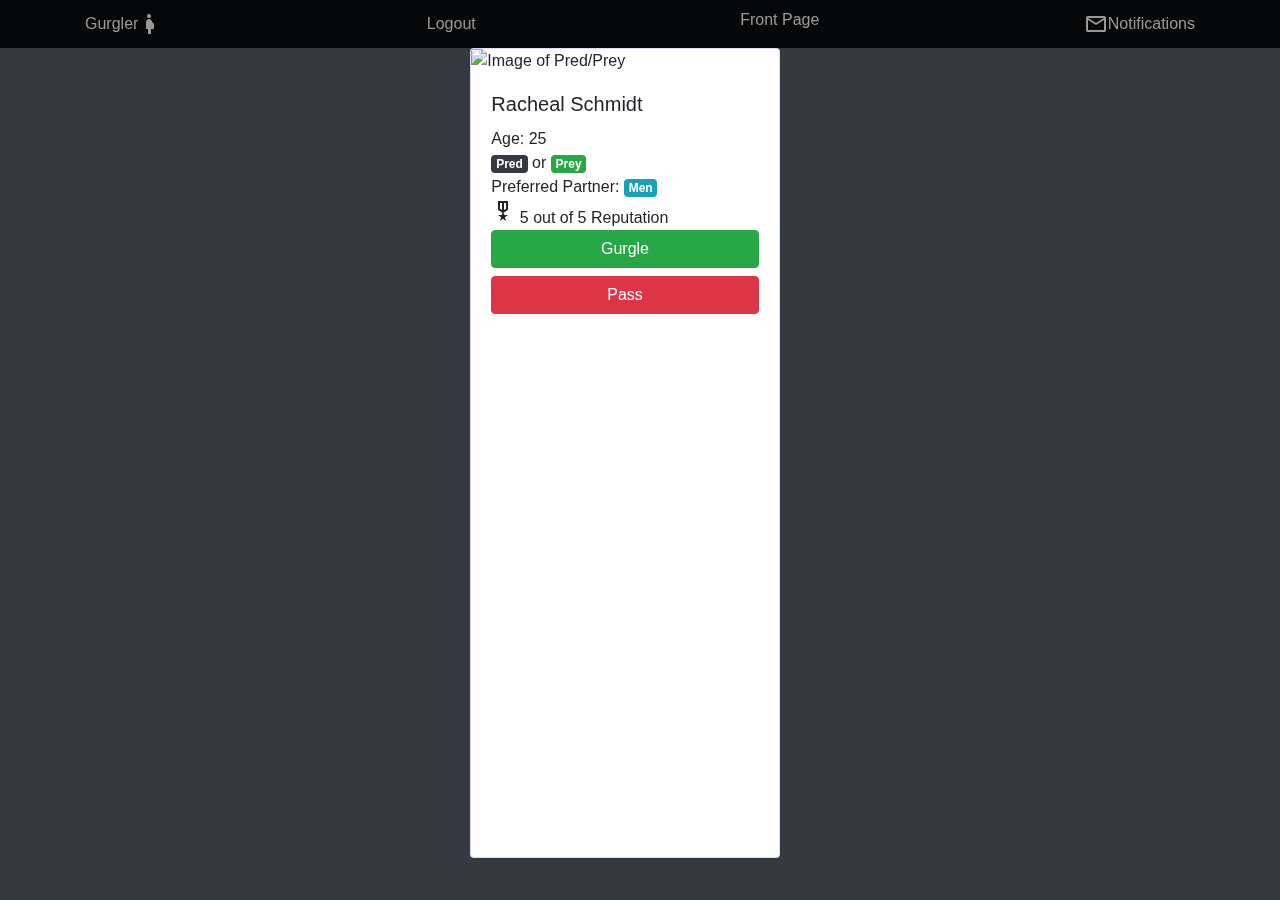
==== commit 5595e2de: "Add files via upload" ====
--- a/home.html
+++ b/home.html
@@ -48,7 +48,7 @@
         </a>
         <a class="py-2 d-none d-md-inline-block" href="login.html">Logout</a>
         <a class="py-1 d-none d-md-inline-block" href="index.html">Front Page</a>
-        <a class="text-decoration-none py-2 d-flex align-items-center" href="messages.html" style="width: min-content;"><span class="material-symbols-outlined">mail</span> Messages</a>
+        <a class="text-decoration-none py-2 d-flex align-items-center" href="notifications.html" style="width: min-content;"><span class="material-symbols-outlined">mail</span> Notifications</a>
       </div>
     </nav>
 
